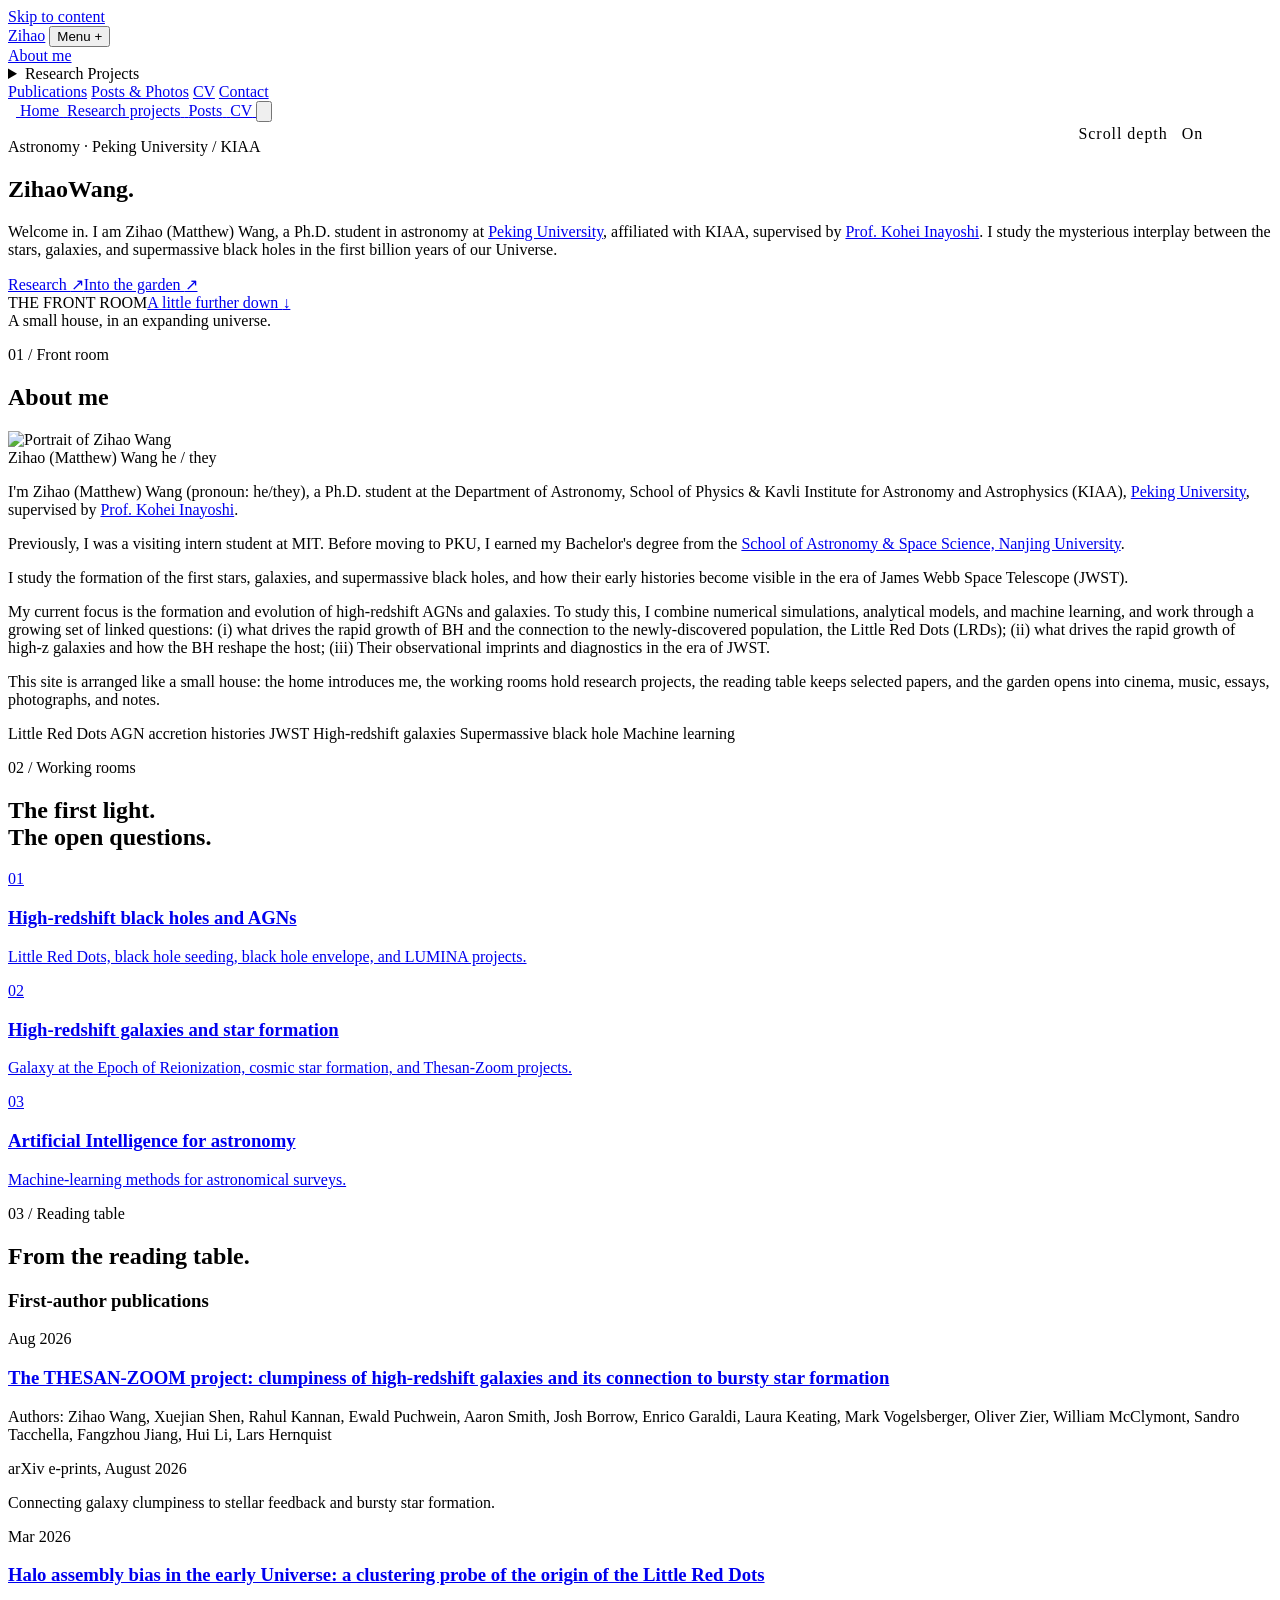
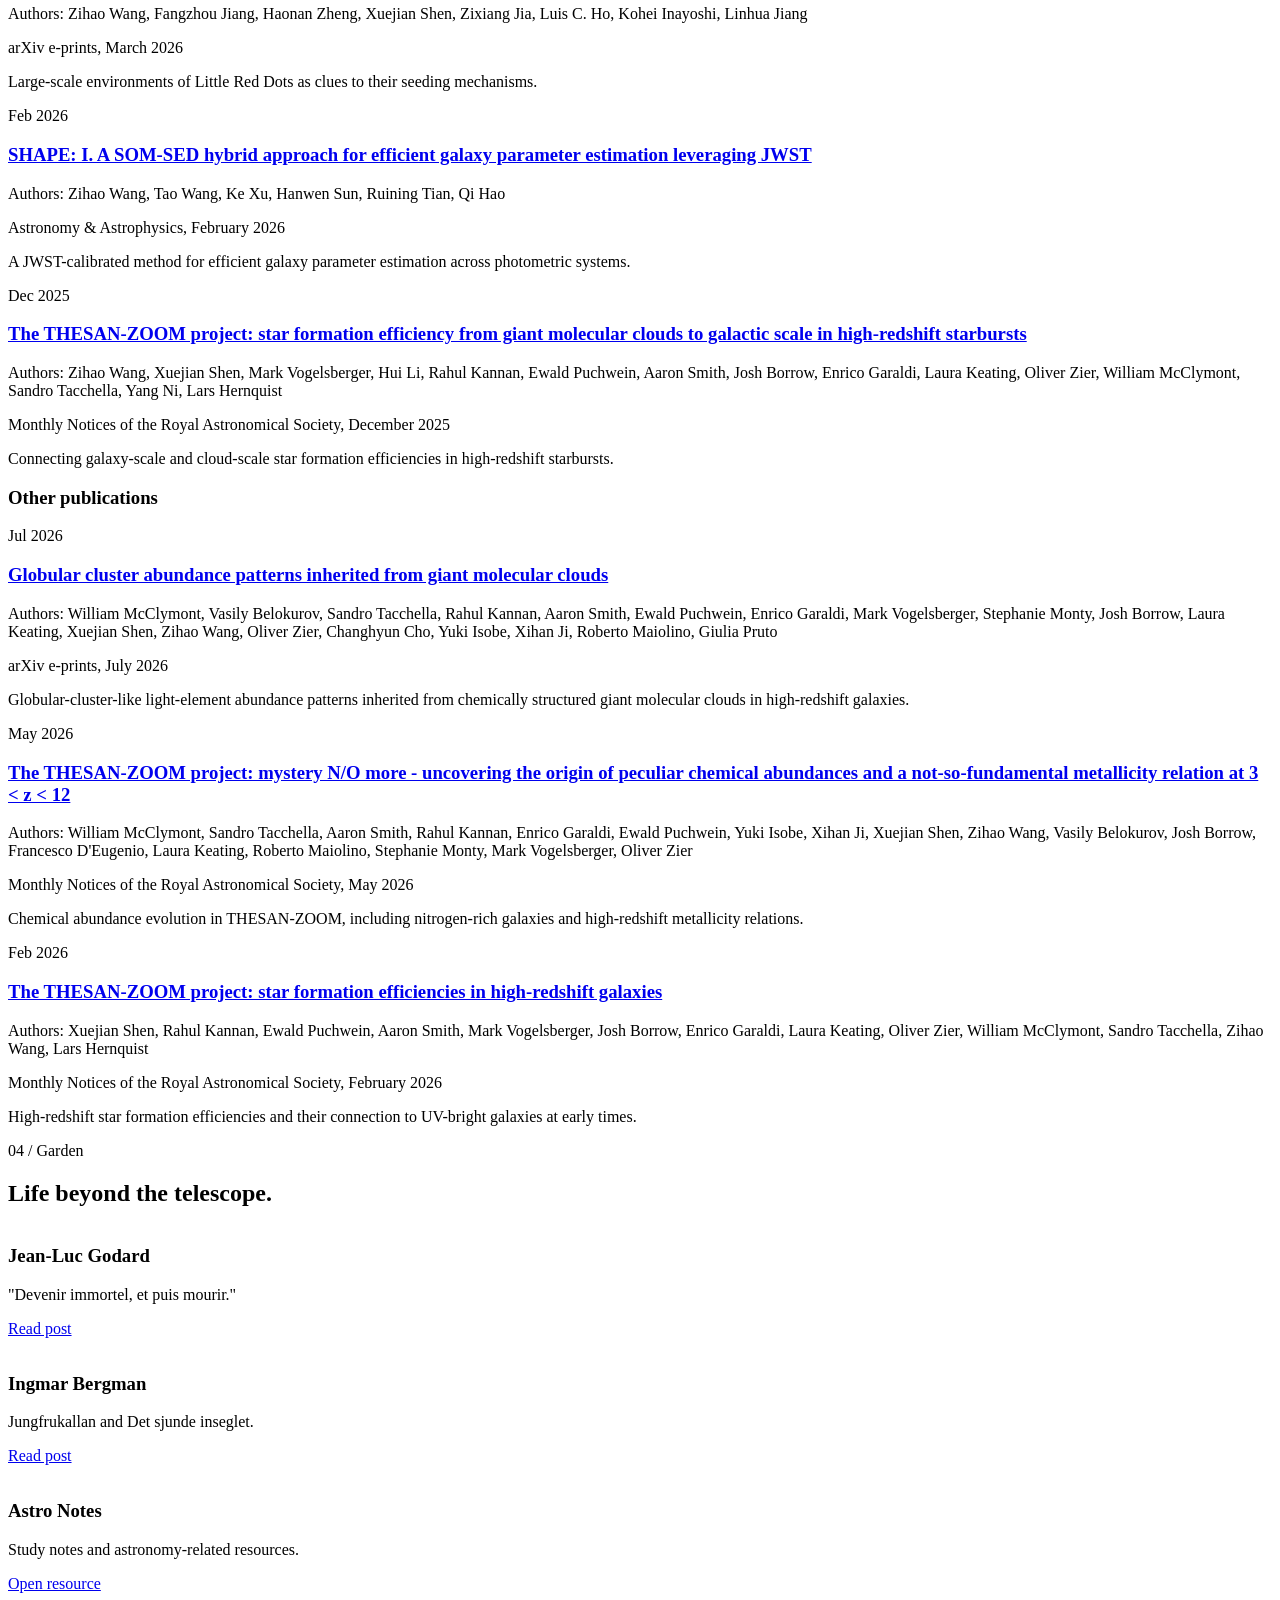
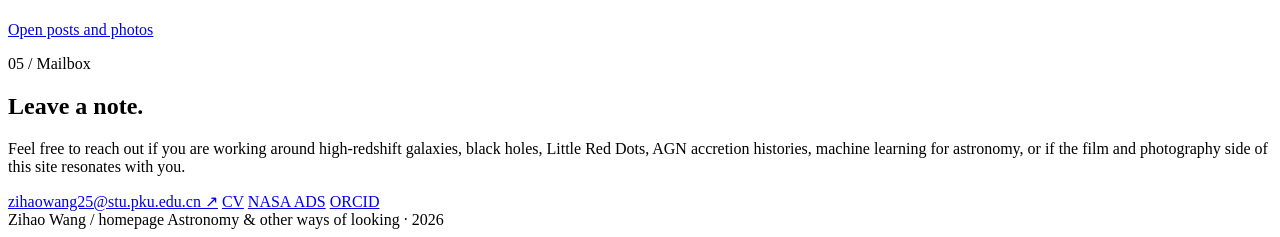
==== index.html @ 4a637bff "Add layered homepage scroll parallax with motion controls" ====
<!doctype html>
<html lang="en">
  <head>
    <meta charset="utf-8" />
    <meta name="viewport" content="width=device-width, initial-scale=1" />
    <title>Zihao Wang | Homepage</title>
    <meta
      name="description"
      content="Zihao Wang is a Ph.D. student in astronomy at Peking University / KIAA, working on high-redshift black holes, AGNs, Little Red Dots, galaxy formation, numerical simulations, and machine learning."
    />
    <meta name="robots" content="index, follow" />
    <link
      rel="canonical"
      href="https://zihaowang-kiaa.github.io/personal-homepage/"
    />
    <meta property="og:type" content="profile" />
    <meta property="og:title" content="Zihao Wang | Astronomy Ph.D. Student" />
    <meta
      property="og:description"
      content="Personal academic homepage of Zihao Wang: high-redshift black holes, AGNs, Little Red Dots, galaxy formation, publications, projects, posts, and CV."
    />
    <meta
      property="og:url"
      content="https://zihaowang-kiaa.github.io/personal-homepage/"
    />
    <meta
      property="og:image"
      content="https://zihaowang-kiaa.github.io/personal-homepage/assets/images/portrait/zihao-wang.png"
    />
    <meta name="twitter:card" content="summary_large_image" />
    <link rel="icon" href="data:," />
    <script type="application/ld+json">
      {
        "@context": "https://schema.org",
        "@type": "Person",
        "name": "Zihao Wang",
        "alternateName": ["Matthew Wang", "Z. Wang"],
        "url": "https://zihaowang-kiaa.github.io/personal-homepage/",
        "image": "https://zihaowang-kiaa.github.io/personal-homepage/assets/images/portrait/zihao-wang.png",
        "jobTitle": "Ph.D. student in astronomy",
        "affiliation": {
          "@type": "CollegeOrUniversity",
          "name": "Peking University"
        },
        "alumniOf": [
          {
            "@type": "CollegeOrUniversity",
            "name": "Nanjing University"
          },
          {
            "@type": "CollegeOrUniversity",
            "name": "Massachusetts Institute of Technology"
          }
        ],
        "knowsAbout": [
          "Astronomy",
          "High-redshift black holes",
          "Active galactic nuclei",
          "Little Red Dots",
          "Galaxy formation",
          "Numerical simulations",
          "Machine learning for astronomy"
        ],
        "email": "mailto:zihaowang25@stu.pku.edu.cn",
        "sameAs": [
          "https://orcid.org/0009-0007-4590-6550",
          "https://ui.adsabs.harvard.edu/public-libraries/KrWPK55_RIi-0et1K3-kDQ",
          "https://astro.pku.edu.cn/"
        ]
      }
    </script>
    <link rel="stylesheet" href="assets/css/site.css" />
    <link rel="stylesheet" href="assets/css/home.css?v=20260906-original-lines" />
    <link rel="stylesheet" href="assets/css/home-parallax.css?v=20260913" />
  </head>
  <body>
    <a class="skip-link" href="#about-me">Skip to content</a>

    <nav class="site-nav" aria-label="Primary navigation">
      <a class="mark" href="#top">Zihao</a>
      <button
        class="menu-toggle"
        type="button"
        aria-expanded="false"
        aria-controls="primary-links"
      >
        Menu <span aria-hidden="true">+</span>
      </button>
      <div class="nav-links" id="primary-links">
        <a href="#about-me">About me</a>
        <details class="nav-projects">
          <summary>Research Projects</summary>
          <div class="nav-project-options">
            <a href="pages/high-redshift-black-holes-agns.html">
              <small>01</small>
              High-redshift black holes and AGNs
            </a>
            <a href="pages/high-redshift-galaxies-star-formation.html">
              <small>02</small>
              High-redshift galaxies and star formation
            </a>
            <a href="pages/artificial-intelligence-astronomy.html">
              <small>03</small>
              Artificial Intelligence for astronomy
            </a>
          </div>
        </details>
        <a href="#publications">Publications</a>
        <a href="pages/posts.html">Posts &amp; Photos</a>
        <a href="docs/cv/Zihao_2026.pdf">CV</a>
        <a href="#contact">Contact</a>
      </div>
    </nav>

    <main id="top">
      <section
        class="hero"
        aria-labelledby="home-title"
        data-parallax-scene="hero"
      >
        <div
          class="home-stage"
          id="home-stage"
          aria-label="Interactive homepage stage"
        >
          <img
            class="stage-video parallax-layer"
            data-parallax-depth="0.24"
            data-parallax-limit="120"
            src="assets/images/collage/bgfirst.webp"
            alt=""
            aria-hidden="true"
            decoding="async"
            fetchpriority="high"
          />
          <img
            class="stage-ground parallax-layer"
            data-parallax-depth="-0.1"
            data-parallax-limit="64"
            src="assets/images/collage/wide.webp"
            alt=""
            aria-hidden="true"
          />
          <a
            class="stage-prop house parallax-layer"
            data-parallax-depth="-0.045"
            data-parallax-limit="32"
            href="#about-me"
            data-x="28%"
            data-y="70%"
            data-alt-src="assets/images/collage/judge-house-after.webp"
            data-drop-label="Home opened"
            data-room-note="Home: introduction, portrait, and the first few coordinates."
            aria-label="Open home"
          >
            <img
              src="assets/images/collage/judge-house.webp"
              alt=""
              draggable="false"
            />
            <span class="stage-label">Home</span>
          </a>
          <a
            class="stage-prop door parallax-layer"
            data-parallax-depth="0.075"
            data-parallax-limit="48"
            href="#projects"
            data-x="54%"
            data-y="24%"
            data-alt-src="assets/images/collage/door-open.webp"
            data-drop-label="Working rooms open"
            data-room-note="Working rooms: research projects on high-redshift black holes, AGNs, galaxies, and simulations."
            aria-label="Open research projects"
          >
            <img
              src="assets/images/collage/door-close.webp"
              alt=""
              draggable="false"
            />
            <span class="stage-label">Research projects</span>
          </a>
          <a
            class="stage-prop ruin parallax-layer"
            data-parallax-depth="-0.075"
            data-parallax-limit="48"
            href="pages/posts.html"
            data-x="78%"
            data-y="68%"
            data-alt-src="assets/images/collage/judge-ruin-after.webp"
            data-drop-label="Garden awake"
            data-room-note="Garden: cinema fragments, music notes, essays, photographs, and side collections."
            aria-label="Open posts page"
          >
            <img
              src="assets/images/collage/ruin.webp"
              alt=""
              draggable="false"
            />
            <span class="stage-label">Posts</span>
          </a>
          <a
            class="stage-prop cv parallax-layer"
            data-parallax-depth="0.12"
            data-parallax-limit="64"
            href="docs/cv/Zihao_2026.pdf"
            data-x="70%"
            data-y="28%"
            data-alt-src="assets/images/collage/bauhaus3.webp"
            data-drop-label="CV selected"
            data-room-note="CV: a compact route to education, publications, talks, and experience."
            aria-label="Open CV"
          >
            <img
              src="assets/images/collage/bauhaus2.webp"
              alt=""
              draggable="false"
            />
            <span class="stage-label">CV</span>
          </a>
          <button
            class="stage-dragger"
            type="button"
            aria-label="Explore the working rooms; or drag this figure to a room"
          >
            <img
              src="assets/images/collage/talkwoman-drag.webp"
              alt=""
              draggable="false"
            />
          </button>
        </div>

        <div class="hero-inner">
          <div class="hero-copy">
            <p class="eyebrow">
              <span class="signal-dot" aria-hidden="true"></span> Astronomy ·
              Peking University / KIAA
            </p>
            <h1 id="home-title" aria-label="Zihao Wang">
              Zihao<span
                >Wang<span class="name-period" aria-hidden="true">.</span></span
              >
            </h1>
            <p class="lead">
              Welcome in. I am Zihao (Matthew) Wang, a Ph.D. student in
              astronomy at
              <a
                href="https://astro.pku.edu.cn/"
                target="_blank"
                rel="noopener noreferrer"
                >Peking University</a
              >, affiliated with KIAA, supervised by
              <a
                href="https://inayoshi0328.wixsite.com/kohei-inayoshi"
                target="_blank"
                rel="noopener noreferrer"
                >Prof. Kohei Inayoshi</a
              >. I study the mysterious interplay between the stars, galaxies,
              and supermassive black holes in the first billion years of our
              Universe.
            </p>
            <div class="hero-actions">
              <a class="text-link" href="#projects"
                >Research <span aria-hidden="true">↗</span></a
              ><a class="quiet-link" href="pages/posts.html"
                >Into the garden <span aria-hidden="true">↗</span></a
              >
            </div>
          </div>
        </div>
        <button
          class="parallax-control"
          type="button"
          aria-label="Scroll parallax"
          aria-pressed="true"
          hidden
        >
          Scroll depth <span data-parallax-state>On</span>
        </button>
        <div class="hero-bottom">
          <span>THE FRONT ROOM</span
          ><a href="#about-me"
            >A little further down <span aria-hidden="true">↓</span></a
          >
        </div>

        <div class="stage-status" aria-live="polite" aria-atomic="true">
          <span id="stage-drag-status"
            >A small house, in an expanding universe.</span
          >
        </div>
      </section>

      <section id="about-me" aria-labelledby="about-me-title">
        <div class="section-inner">
          <div class="section-head">
            <p class="section-kicker">01 / Front room</p>
            <h2 class="section-title" id="about-me-title">About me</h2>
          </div>

          <div class="bio-grid">
            <div class="portrait-stack">
              <img
                src="assets/images/portrait/zihao-wang.png"
                alt="Portrait of Zihao Wang"
                loading="lazy"
                decoding="async"
              />
              <div class="portrait-caption">
                Zihao (Matthew) Wang <span>he / they</span>
              </div>
            </div>
            <div class="bio-copy">
              <p>
                I'm Zihao (Matthew) Wang (pronoun: he/they), a Ph.D. student at
                the Department of Astronomy, School of Physics & Kavli Institute
                for Astronomy and Astrophysics (KIAA),
                <a
                  href="https://astro.pku.edu.cn/"
                  target="_blank"
                  rel="noopener noreferrer"
                  >Peking University</a
                >, supervised by
                <a
                  href="https://inayoshi0328.wixsite.com/kohei-inayoshi"
                  target="_blank"
                  rel="noopener noreferrer"
                  >Prof. Kohei Inayoshi</a
                >.
              </p>
              <p>
                Previously, I was a visiting intern student at MIT. Before
                moving to PKU, I earned my Bachelor's degree from the
                <a
                  href="https://astronomy.nju.edu.cn/EN/index.html"
                  target="_blank"
                  rel="noopener noreferrer"
                  >School of Astronomy &amp; Space Science, Nanjing
                  University</a
                >.
              </p>
              <p class="about-lede">
                I study the formation of the first stars, galaxies, and
                supermassive black holes, and how their early histories become
                visible in the era of James Webb Space Telescope (JWST).
              </p>
              <p>
                My current focus is the formation and evolution of high-redshift
                AGNs and galaxies. To study this, I combine numerical
                simulations, analytical models, and machine learning, and work
                through a growing set of linked questions: (i) what drives the
                rapid growth of BH and the connection to the newly-discovered
                population, the Little Red Dots (LRDs); (ii) what drives the
                rapid growth of high-z galaxies and how the BH reshape the host;
                (iii) Their observational imprints and diagnostics in the era of
                JWST.
              </p>
              <p>
                This site is arranged like a small house: the home introduces
                me, the working rooms hold research projects, the reading table
                keeps selected papers, and the garden opens into cinema, music,
                essays, photographs, and notes.
              </p>
              <div class="note-strip" aria-label="Research keywords">
                <span>Little Red Dots</span>
                <span>AGN accretion histories</span>
                <span>JWST</span>
                <span>High-redshift galaxies</span>
                <span>Supermassive black hole</span>
                <span>Machine learning</span>
              </div>
            </div>
          </div>
        </div>
      </section>

      <section id="projects" aria-labelledby="projects-title">
        <div class="section-inner">
          <div class="section-head">
            <p class="section-kicker">02 / Working rooms</p>
            <h2 class="section-title" id="projects-title">
              The first light.<br />The open questions.
            </h2>
          </div>

          <div class="research-grid">
            <a
              class="tile project-card"
              href="pages/high-redshift-black-holes-agns.html"
              aria-label="Open project: High-redshift black holes and AGNs"
            >
              <div
                class="tile-visual"
                aria-hidden="true"
                data-parallax-scene="image"
                data-parallax-depth="0.10"
                data-parallax-limit="28"
              ></div>
              <div class="tile-body">
                <div class="index">01</div>
                <h3>High-redshift black holes and AGNs</h3>
                <p>
                  Little Red Dots, black hole seeding, black hole envelope, and
                  LUMINA projects.
                </p>
              </div>
            </a>
            <a
              class="tile project-card"
              href="pages/high-redshift-galaxies-star-formation.html"
              aria-label="Open project: High-redshift galaxies and star formation"
            >
              <div
                class="tile-visual"
                aria-hidden="true"
                data-parallax-scene="image"
                data-parallax-depth="0.14"
                data-parallax-limit="28"
              ></div>
              <div class="tile-body">
                <div class="index">02</div>
                <h3>High-redshift galaxies and star formation</h3>
                <p>
                  Galaxy at the Epoch of Reionization, cosmic star formation,
                  and Thesan-Zoom projects.
                </p>
              </div>
            </a>
            <a
              class="tile project-card"
              href="pages/artificial-intelligence-astronomy.html"
              aria-label="Open project: Artificial Intelligence for astronomy"
            >
              <div
                class="tile-visual"
                aria-hidden="true"
                data-parallax-scene="image"
                data-parallax-depth="0.08"
                data-parallax-limit="28"
              ></div>
              <div class="tile-body">
                <div class="index">03</div>
                <h3>Artificial Intelligence for astronomy</h3>
                <p>Machine-learning methods for astronomical surveys.</p>
              </div>
            </a>
          </div>
        </div>
      </section>

      <section id="publications" aria-labelledby="publications-title">
        <div class="section-inner">
          <div class="section-head">
            <p class="section-kicker">03 / Reading table</p>
            <h2 class="section-title" id="publications-title">
              From the reading table.
            </h2>
          </div>

          <div class="pub-group">
            <h3 class="pub-group-title">First-author publications</h3>
            <div class="pub-list">
              <article class="publication">
                <time datetime="2026-08">Aug 2026</time>
                <div>
                  <h3>
                    <a
                      href="https://arxiv.org/abs/2608.19308"
                      target="_blank"
                      rel="noopener noreferrer"
                      >The THESAN-ZOOM project: clumpiness of high-redshift
                      galaxies and its connection to bursty star formation</a
                    >
                  </h3>
                  <p class="authors">
                    Authors: <span class="me">Zihao Wang</span>, Xuejian Shen,
                    Rahul Kannan, Ewald Puchwein, Aaron Smith, Josh Borrow,
                    Enrico Garaldi, Laura Keating, Mark Vogelsberger, Oliver
                    Zier, William McClymont, Sandro Tacchella, Fangzhou Jiang,
                    Hui Li, Lars Hernquist
                  </p>
                  <p class="venue">arXiv e-prints, August 2026</p>
                  <p>
                    Connecting galaxy clumpiness to stellar feedback and bursty
                    star formation.
                  </p>
                </div>
              </article>
              <article class="publication">
                <time datetime="2026-03">Mar 2026</time>
                <div>
                  <h3>
                    <a
                      href="https://ui.adsabs.harvard.edu/#abs/2026arXiv260315736W/abstract"
                      target="_blank"
                      rel="noopener noreferrer"
                      >Halo assembly bias in the early Universe: a clustering
                      probe of the origin of the Little Red Dots</a
                    >
                  </h3>
                  <p class="authors">
                    Authors: <span class="me">Zihao Wang</span>, Fangzhou Jiang,
                    Haonan Zheng, Xuejian Shen, Zixiang Jia, Luis C. Ho, Kohei
                    Inayoshi, Linhua Jiang
                  </p>
                  <p class="venue">arXiv e-prints, March 2026</p>
                  <p>
                    Large-scale environments of Little Red Dots as clues to
                    their seeding mechanisms.
                  </p>
                </div>
              </article>
              <article class="publication">
                <time datetime="2026-02">Feb 2026</time>
                <div>
                  <h3>
                    <a
                      href="https://ui.adsabs.harvard.edu/abs/2026A%26A...706A.277W/abstract"
                      target="_blank"
                      rel="noopener noreferrer"
                      >SHAPE: I. A SOM-SED hybrid approach for efficient galaxy
                      parameter estimation leveraging JWST</a
                    >
                  </h3>
                  <p class="authors">
                    Authors: <span class="me">Zihao Wang</span>, Tao Wang, Ke
                    Xu, Hanwen Sun, Ruining Tian, Qi Hao
                  </p>
                  <p class="venue">
                    Astronomy &amp; Astrophysics, February 2026
                  </p>
                  <p>
                    A JWST-calibrated method for efficient galaxy parameter
                    estimation across photometric systems.
                  </p>
                </div>
              </article>
              <article class="publication">
                <time datetime="2025-12">Dec 2025</time>
                <div>
                  <h3>
                    <a
                      href="https://ui.adsabs.harvard.edu/abs/2025MNRAS.544.2675W/abstract"
                      target="_blank"
                      rel="noopener noreferrer"
                      >The THESAN-ZOOM project: star formation efficiency from
                      giant molecular clouds to galactic scale in high-redshift
                      starbursts</a
                    >
                  </h3>
                  <p class="authors">
                    Authors: <span class="me">Zihao Wang</span>, Xuejian Shen,
                    Mark Vogelsberger, Hui Li, Rahul Kannan, Ewald Puchwein,
                    Aaron Smith, Josh Borrow, Enrico Garaldi, Laura Keating,
                    Oliver Zier, William McClymont, Sandro Tacchella, Yang Ni,
                    Lars Hernquist
                  </p>
                  <p class="venue">
                    Monthly Notices of the Royal Astronomical Society, December
                    2025
                  </p>
                  <p>
                    Connecting galaxy-scale and cloud-scale star formation
                    efficiencies in high-redshift starbursts.
                  </p>
                </div>
              </article>
            </div>
          </div>

          <div class="pub-group">
            <h3 class="pub-group-title">Other publications</h3>
            <div class="pub-list">
              <article class="publication">
                <time datetime="2026-07">Jul 2026</time>
                <div>
                  <h3>
                    <a
                      href="https://arxiv.org/abs/2607.05509"
                      target="_blank"
                      rel="noopener noreferrer"
                      >Globular cluster abundance patterns inherited from giant
                      molecular clouds</a
                    >
                  </h3>
                  <p class="authors">
                    Authors: William McClymont, Vasily Belokurov, Sandro
                    Tacchella, Rahul Kannan, Aaron Smith, Ewald Puchwein, Enrico
                    Garaldi, Mark Vogelsberger, Stephanie Monty, Josh Borrow,
                    Laura Keating, Xuejian Shen,
                    <span class="me">Zihao Wang</span>, Oliver Zier, Changhyun
                    Cho, Yuki Isobe, Xihan Ji, Roberto Maiolino, Giulia Pruto
                  </p>
                  <p class="venue">arXiv e-prints, July 2026</p>
                  <p>
                    Globular-cluster-like light-element abundance patterns
                    inherited from chemically structured giant molecular clouds
                    in high-redshift galaxies.
                  </p>
                </div>
              </article>
              <article class="publication">
                <time datetime="2026-05">May 2026</time>
                <div>
                  <h3>
                    <a
                      href="https://ui.adsabs.harvard.edu/abs/2026MNRAS.548ag016M/abstract"
                      target="_blank"
                      rel="noopener noreferrer"
                      >The THESAN-ZOOM project: mystery N/O more - uncovering
                      the origin of peculiar chemical abundances and a
                      not-so-fundamental metallicity relation at 3 &lt; z &lt;
                      12</a
                    >
                  </h3>
                  <p class="authors">
                    Authors: William McClymont, Sandro Tacchella, Aaron Smith,
                    Rahul Kannan, Enrico Garaldi, Ewald Puchwein, Yuki Isobe,
                    Xihan Ji, Xuejian Shen, <span class="me">Zihao Wang</span>,
                    Vasily Belokurov, Josh Borrow, Francesco D'Eugenio, Laura
                    Keating, Roberto Maiolino, Stephanie Monty, Mark
                    Vogelsberger, Oliver Zier
                  </p>
                  <p class="venue">
                    Monthly Notices of the Royal Astronomical Society, May 2026
                  </p>
                  <p>
                    Chemical abundance evolution in THESAN-ZOOM, including
                    nitrogen-rich galaxies and high-redshift metallicity
                    relations.
                  </p>
                </div>
              </article>
              <article class="publication">
                <time datetime="2026-02">Feb 2026</time>
                <div>
                  <h3>
                    <a
                      href="https://ui.adsabs.harvard.edu/abs/2026MNRAS.545f2119S/abstract"
                      target="_blank"
                      rel="noopener noreferrer"
                      >The THESAN-ZOOM project: star formation efficiencies in
                      high-redshift galaxies</a
                    >
                  </h3>
                  <p class="authors">
                    Authors: Xuejian Shen, Rahul Kannan, Ewald Puchwein, Aaron
                    Smith, Mark Vogelsberger, Josh Borrow, Enrico Garaldi, Laura
                    Keating, Oliver Zier, William McClymont, Sandro Tacchella,
                    <span class="me">Zihao Wang</span>, Lars Hernquist
                  </p>
                  <p class="venue">
                    Monthly Notices of the Royal Astronomical Society, February
                    2026
                  </p>
                  <p>
                    High-redshift star formation efficiencies and their
                    connection to UV-bright galaxies at early times.
                  </p>
                </div>
              </article>
            </div>
          </div>
        </div>
      </section>

      <section id="posts" aria-labelledby="posts-title">
        <div class="section-inner">
          <div class="section-head">
            <p class="section-kicker">04 / Garden</p>
            <h2 class="section-title" id="posts-title">
              Life beyond the telescope.
            </h2>
          </div>

          <div class="posts-grid">
            <article class="post-item has-cover">
              <div
                class="post-cover"
                data-parallax-scene="image"
                data-parallax-depth="0.09"
                data-parallax-limit="28"
                style="
                  background-image: url(&quot;assets/images/journal/godard.webp&quot;);
                "
                aria-hidden="true"
              ></div>
              <div class="post-body">
                <h3>Jean-Luc Godard</h3>
                <p>"Devenir immortel, et puis mourir."</p>
                <p>
                  <a
                    href="https://mp.weixin.qq.com/s/I6Xo-brK2xpNoHSF5OMtHA"
                    target="_blank"
                    rel="noopener noreferrer"
                    >Read post</a
                  >
                </p>
              </div>
            </article>
            <article class="post-item has-cover">
              <div
                class="post-cover"
                data-parallax-scene="image"
                data-parallax-depth="0.13"
                data-parallax-limit="28"
                style="
                  background-image: url(&quot;assets/images/journal/bergman-reviews.webp&quot;);
                "
                aria-hidden="true"
              ></div>
              <div class="post-body">
                <h3>Ingmar Bergman</h3>
                <p>Jungfrukallan and Det sjunde inseglet.</p>
                <p>
                  <a
                    href="https://mp.weixin.qq.com/s/m4QbQFYOqTBRORcvA1hBSA"
                    target="_blank"
                    rel="noopener noreferrer"
                    >Read post</a
                  >
                </p>
              </div>
            </article>
            <article class="post-item has-cover">
              <div
                class="post-cover"
                data-parallax-scene="image"
                data-parallax-depth="0.10"
                data-parallax-limit="28"
                style="
                  background-image: url(&quot;assets/images/journal/button.webp&quot;);
                "
                aria-hidden="true"
              ></div>
              <div class="post-body">
                <h3>Astro Notes</h3>
                <p>Study notes and astronomy-related resources.</p>
                <p>
                  <a
                    href="https://box.nju.edu.cn/d/1e6a63c9716c4daaa7a5/"
                    target="_blank"
                    rel="noopener noreferrer"
                    >Open resource</a
                  >
                </p>
              </div>
            </article>
          </div>
          <p style="margin: 28px 0 0">
            <a class="text-link" href="pages/posts.html"
              >Open posts and photos</a
            >
          </p>
        </div>
      </section>

      <section id="contact" aria-labelledby="contact-title">
        <div class="section-inner">
          <div class="section-head">
            <p class="section-kicker">05 / Mailbox</p>
            <h2 class="section-title" id="contact-title">Leave a note.</h2>
          </div>

          <div class="contact-band">
            <p>
              Feel free to reach out if you are working around high-redshift
              galaxies, black holes, Little Red Dots, AGN accretion histories,
              machine learning for astronomy, or if the film and photography
              side of this site resonates with you.
            </p>
            <div class="contact-links">
              <a class="text-link" href="mailto:zihaowang25@stu.pku.edu.cn"
                >zihaowang25@stu.pku.edu.cn ↗</a
              >
              <a class="text-link" href="docs/cv/Zihao_2026.pdf">CV</a>
              <a
                class="text-link"
                href="https://ui.adsabs.harvard.edu/public-libraries/KrWPK55_RIi-0et1K3-kDQ"
                target="_blank"
                rel="noopener noreferrer"
                >NASA ADS</a
              >
              <a
                class="text-link"
                href="https://orcid.org/0009-0007-4590-6550"
                target="_blank"
                rel="noopener noreferrer"
                >ORCID</a
              >
            </div>
          </div>
        </div>
      </section>
    </main>

    <footer>
      <div class="footer-inner">
        <span>Zihao Wang / homepage</span>
        <span
          >Astronomy &amp; other ways of looking ·
          <span id="year">2026</span></span
        >
      </div>
    </footer>

    <script src="assets/js/site.js" defer></script>
    <script src="assets/js/home.js" defer></script>
    <script src="assets/js/home-parallax.js?v=20260913" defer></script>
    <script type="text/javascript" id="c_n_script" src="assets/js/background-lines.js?v=original" color="255,255,255" opacity="0.18" count="120" zindex="-1"></script>
  </body>
</html>
---- assets/css/home-parallax.css ----
/* Scroll depth only: keep the site's palette and original artwork filters. */
.parallax-control {
  position: absolute;
  top: 112px;
  right: 6vw;
  z-index: 7;
  display: inline-flex;
  align-items: center;
  gap: 14px;
  padding: 10px 0;
  min-height: 44px;
  color: var(--muted);
  background: transparent;
  border: 0;
  border-bottom: 1px solid var(--line);
  font: 10px/1.5 var(--mono);
  letter-spacing: 0.06em;
  cursor: pointer;
}
.parallax-control[hidden] {
  display: none;
}
.parallax-control span {
  color: var(--cyan);
}
.parallax-control:hover {
  color: var(--ink);
}

@media (min-width: 761px) and (prefers-reduced-motion: no-preference) {
  /* Individual translate preserves the door/CV rotations and image hover transforms.
     The stage container and draggable figure never receive a transform. */
  .parallax-ready .parallax-layer {
    translate: 0 var(--parallax-y, 0px);
  }
  .parallax-ready [data-parallax-active] .parallax-layer {
    will-change: translate;
  }
  .parallax-ready .stage-video {
    top: -128px;
    height: calc(100% + 256px);
    pointer-events: none;
  }

  /* Move the image inside its stationary frame, never its text or link hitbox.
     32px overscan covers the capped 28px travel at either edge. */
  .parallax-ready [data-parallax-scene="image"] {
    position: relative;
    overflow: hidden;
    background-size: 0 0;
    background-repeat: no-repeat;
  }
  .parallax-ready [data-parallax-scene="image"]::before {
    content: "";
    position: absolute;
    inset: -32px 0;
    background-image: inherit;
    background-size: cover;
    background-position: center;
    background-repeat: no-repeat;
    translate: 0 var(--parallax-y, 0px);
    pointer-events: none;
  }
  .parallax-ready [data-parallax-scene="image"][data-parallax-active]::before {
    will-change: translate;
  }
}

@media (max-width: 760px), (prefers-reduced-motion: reduce), print {
  .parallax-control {
    display: none;
  }
}
@media print {
  .parallax-ready .parallax-layer {
    translate: none;
  }
  .parallax-ready .stage-video {
    top: 0;
    height: 100%;
  }
  .parallax-ready [data-parallax-scene="image"] {
    background-size: cover;
  }
  .parallax-ready [data-parallax-scene="image"]::before {
    display: none;
  }
}
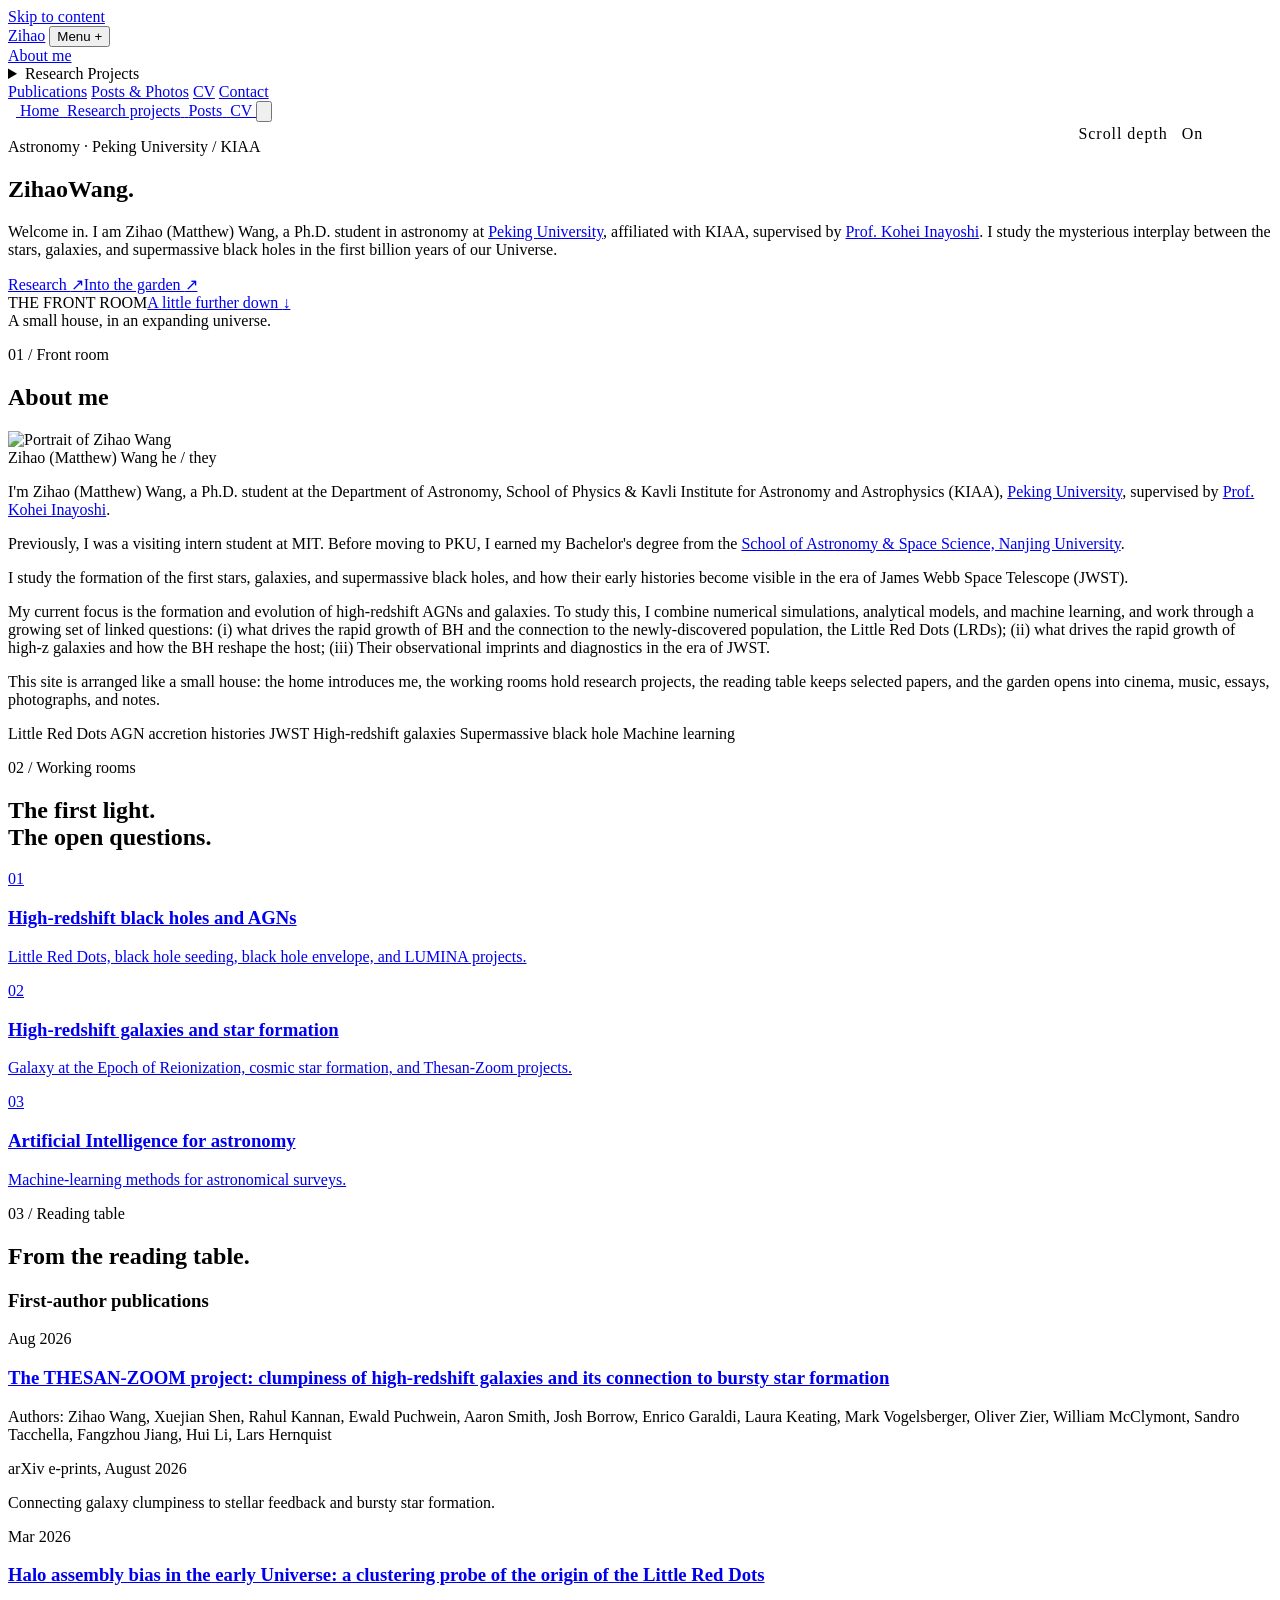
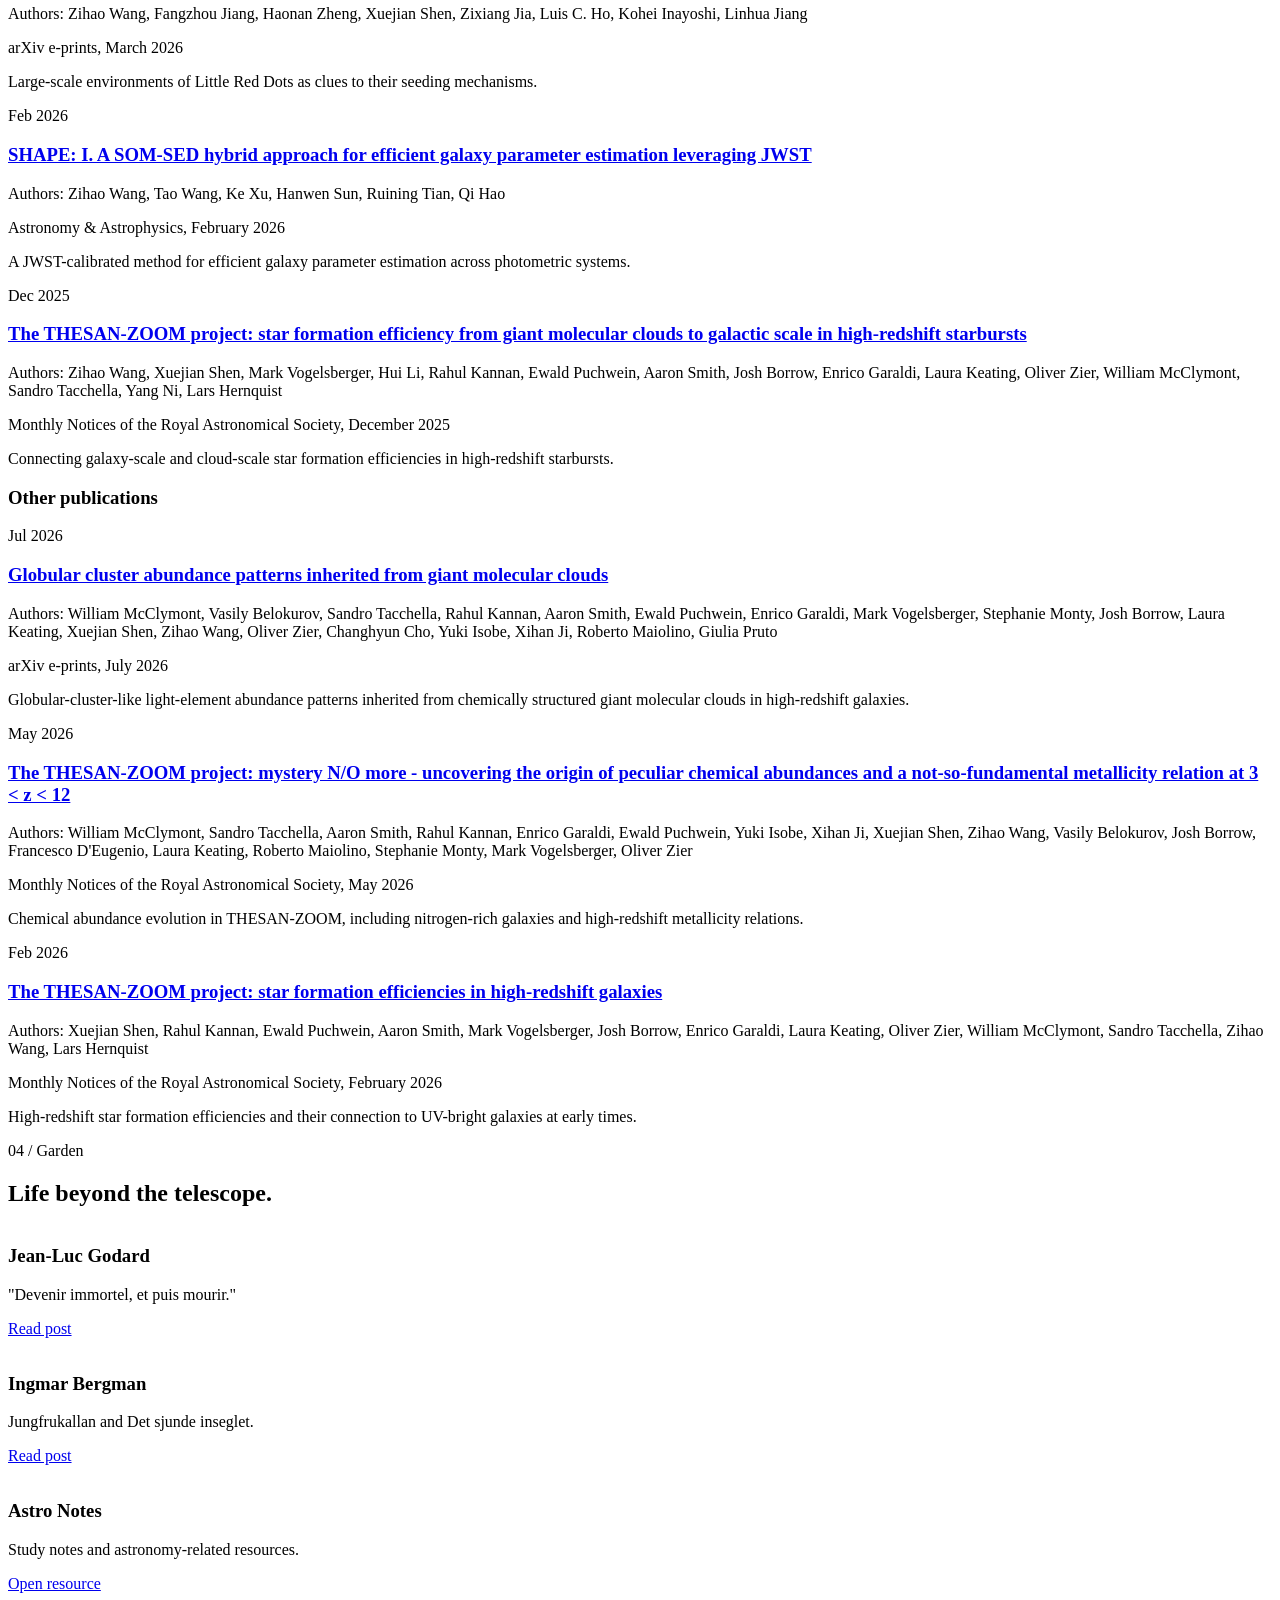
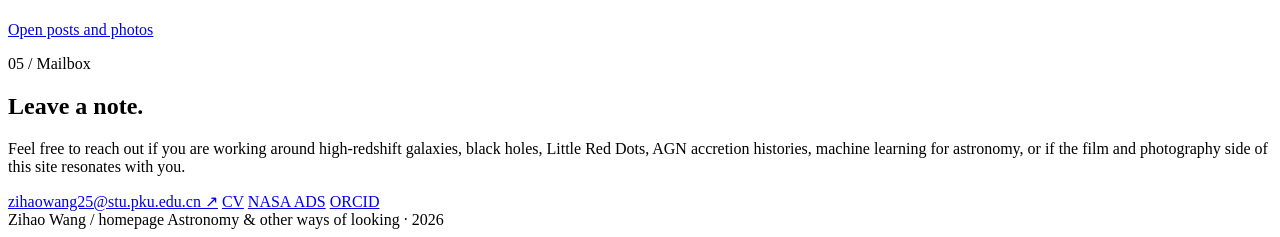
==== commit 3e88df26: "Keep pronouns in portrait caption and add homepage QR code" ====
--- a/index.html
+++ b/index.html
@@ -312,7 +312,7 @@
             </div>
             <div class="bio-copy">
               <p>
-                I'm Zihao (Matthew) Wang (pronoun: he/they), a Ph.D. student at
+                I'm Zihao (Matthew) Wang, a Ph.D. student at
                 the Department of Astronomy, School of Physics & Kavli Institute
                 for Astronomy and Astrophysics (KIAA),
                 <a
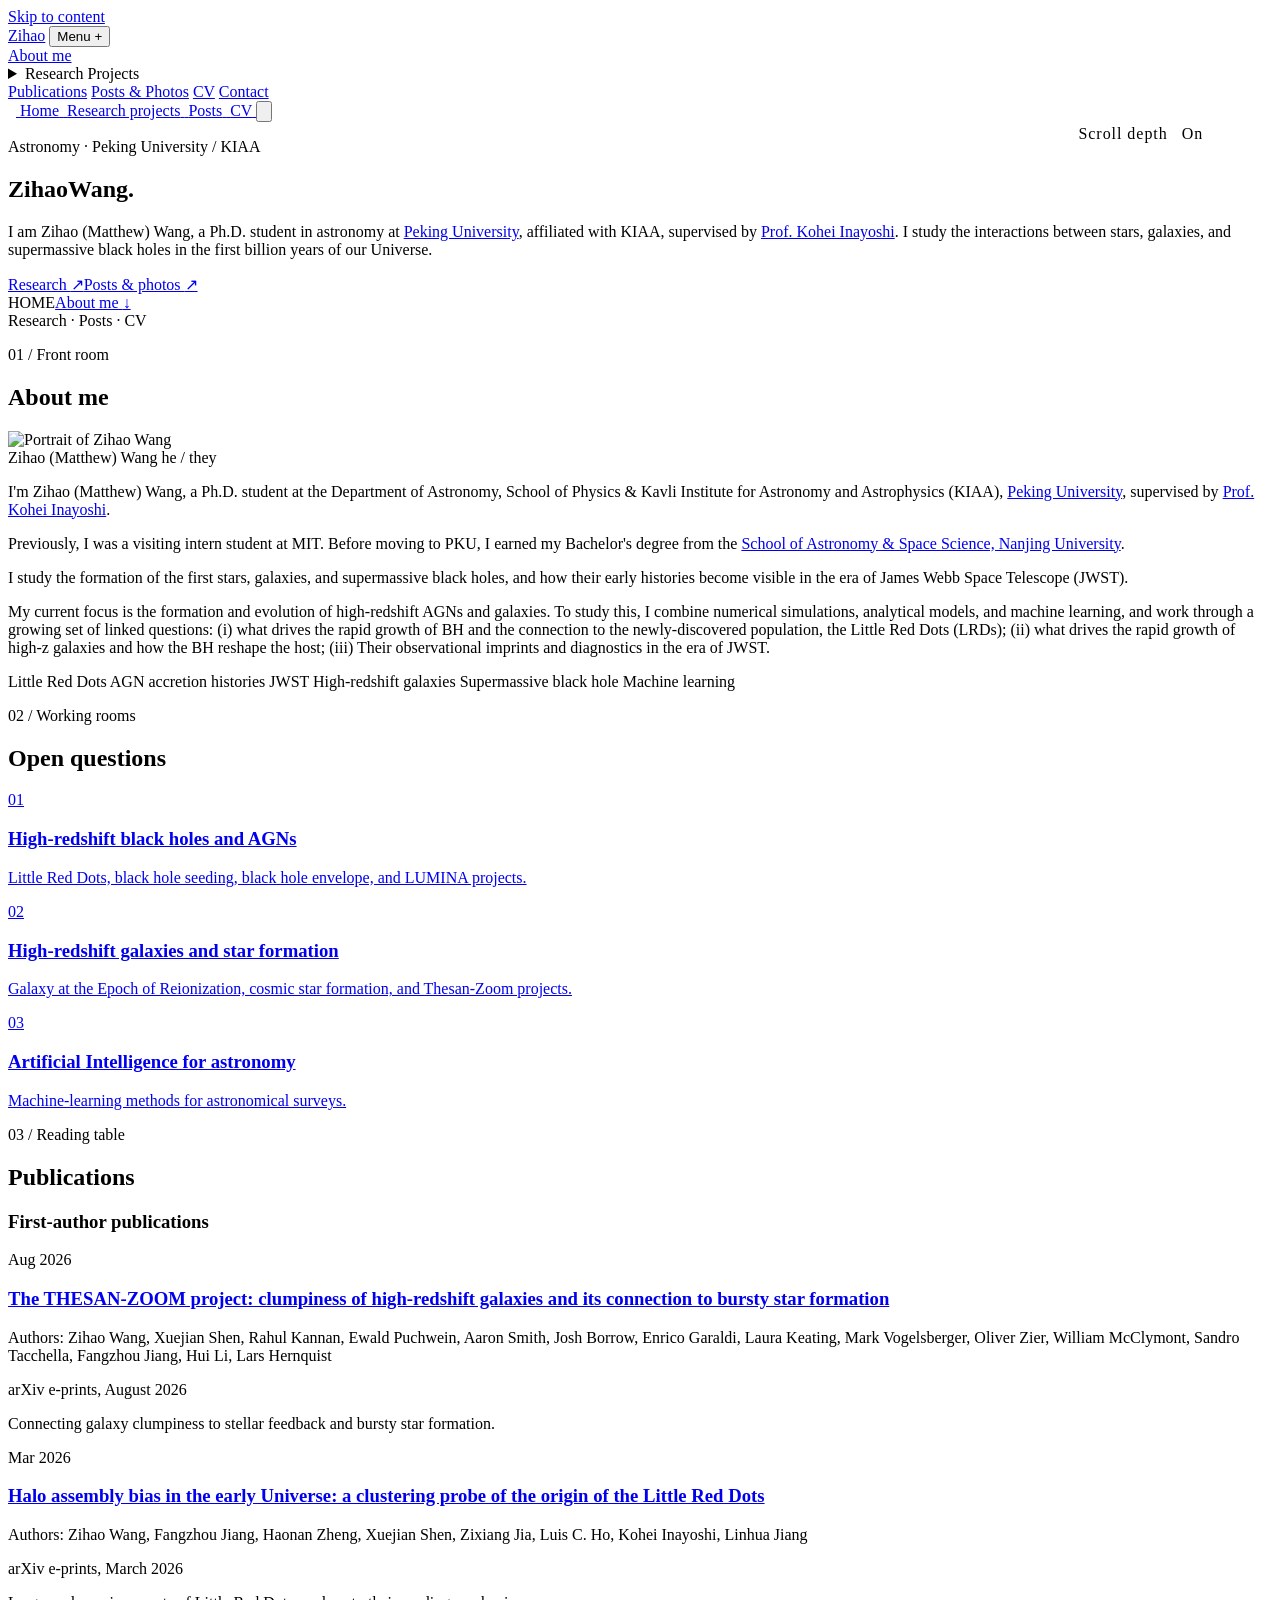
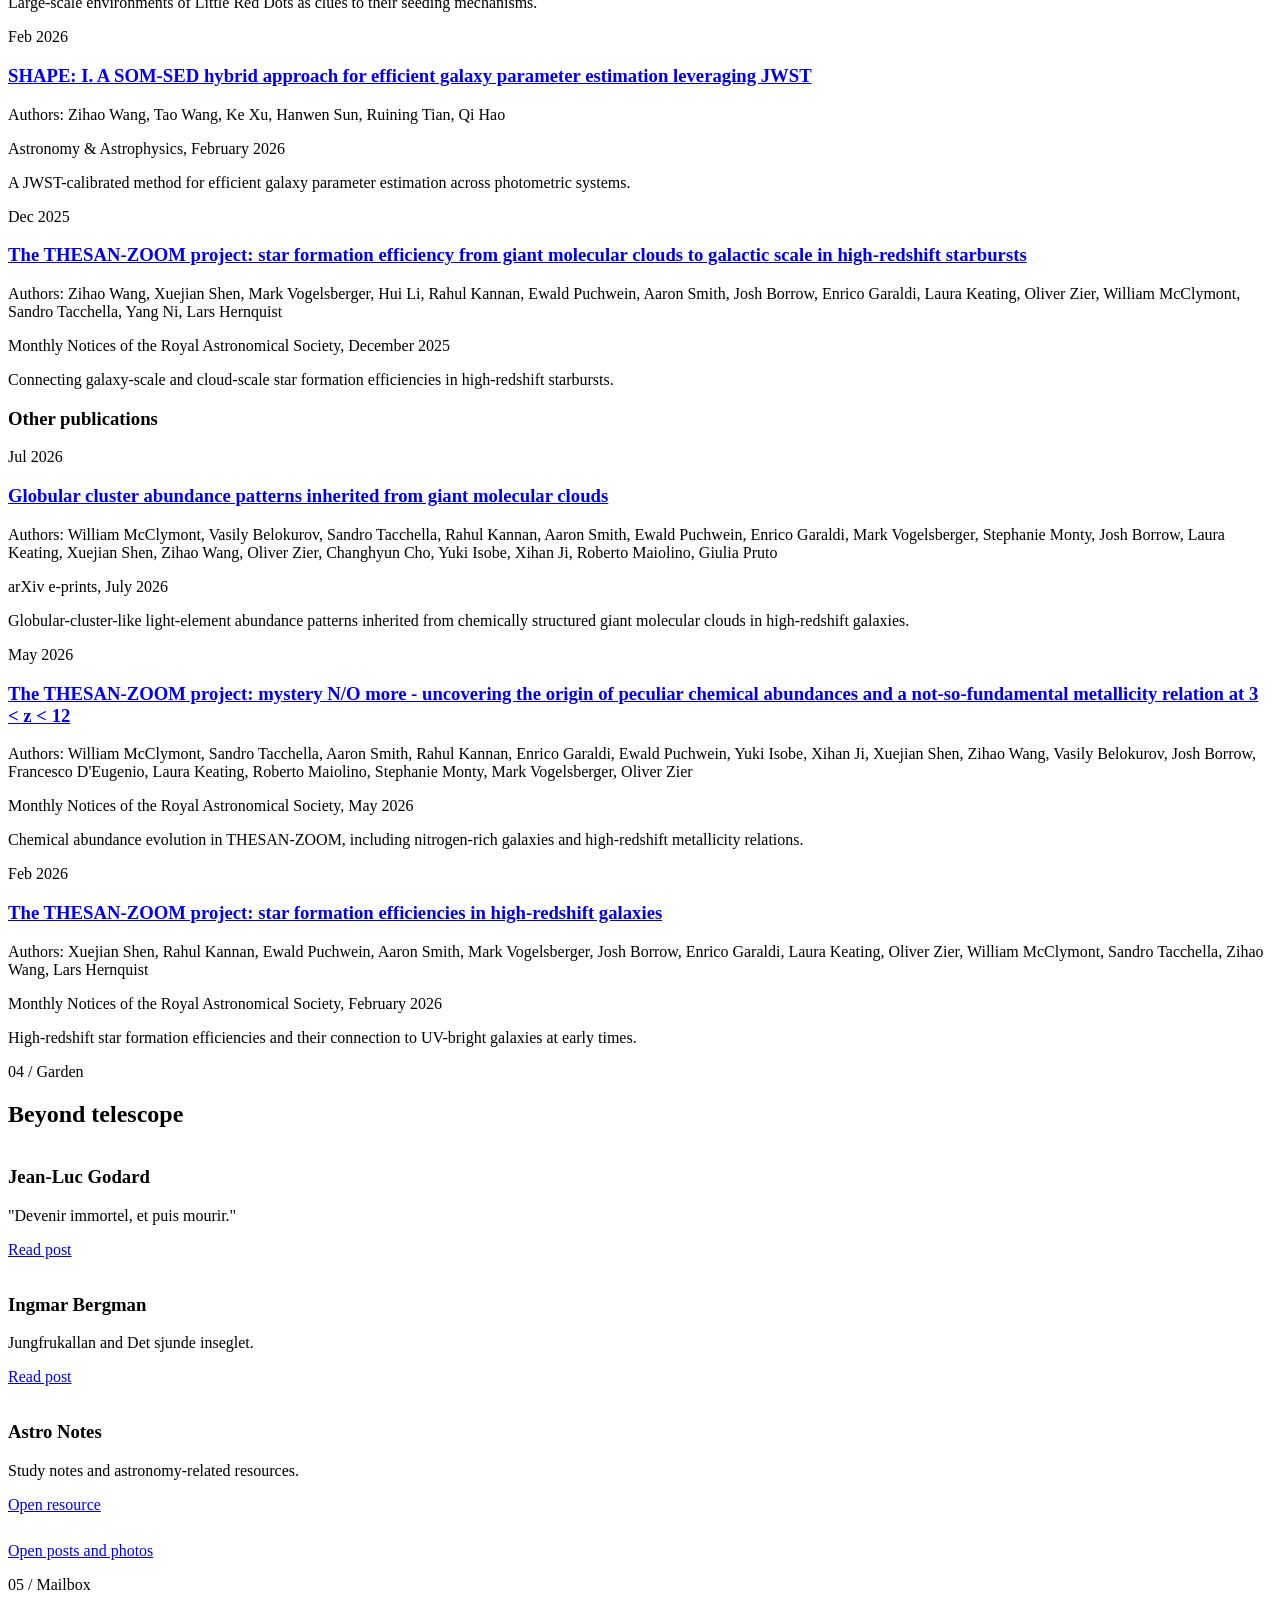
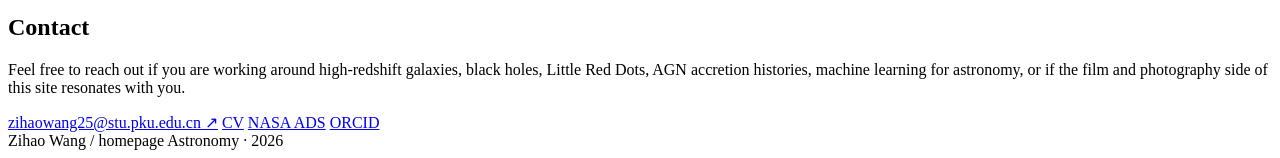
==== commit 37178685: "Simplify website copy and remove album filler" ====
--- a/index.html
+++ b/index.html
@@ -150,7 +150,7 @@
             data-y="70%"
             data-alt-src="assets/images/collage/judge-house-after.webp"
             data-drop-label="Home opened"
-            data-room-note="Home: introduction, portrait, and the first few coordinates."
+            data-room-note="Home: biography and contact information."
             aria-label="Open home"
           >
             <img
@@ -169,7 +169,7 @@
             data-y="24%"
             data-alt-src="assets/images/collage/door-open.webp"
             data-drop-label="Working rooms open"
-            data-room-note="Working rooms: research projects on high-redshift black holes, AGNs, galaxies, and simulations."
+            data-room-note="Research: high-redshift black holes, AGNs, galaxies, and simulations."
             aria-label="Open research projects"
           >
             <img
@@ -188,7 +188,7 @@
             data-y="68%"
             data-alt-src="assets/images/collage/judge-ruin-after.webp"
             data-drop-label="Garden awake"
-            data-room-note="Garden: cinema fragments, music notes, essays, photographs, and side collections."
+            data-room-note="Posts: cinema, music, essays, photographs, and notes."
             aria-label="Open posts page"
           >
             <img
@@ -207,7 +207,7 @@
             data-y="28%"
             data-alt-src="assets/images/collage/bauhaus3.webp"
             data-drop-label="CV selected"
-            data-room-note="CV: a compact route to education, publications, talks, and experience."
+            data-room-note="CV: education, publications, talks, and experience."
             aria-label="Open CV"
           >
             <img
@@ -242,7 +242,7 @@
               >
             </h1>
             <p class="lead">
-              Welcome in. I am Zihao (Matthew) Wang, a Ph.D. student in
+              I am Zihao (Matthew) Wang, a Ph.D. student in
               astronomy at
               <a
                 href="https://astro.pku.edu.cn/"
@@ -255,7 +255,7 @@
                 target="_blank"
                 rel="noopener noreferrer"
                 >Prof. Kohei Inayoshi</a
-              >. I study the mysterious interplay between the stars, galaxies,
+              >. I study the interactions between stars, galaxies,
               and supermassive black holes in the first billion years of our
               Universe.
             </p>
@@ -263,7 +263,7 @@
               <a class="text-link" href="#projects"
                 >Research <span aria-hidden="true">↗</span></a
               ><a class="quiet-link" href="pages/posts.html"
-                >Into the garden <span aria-hidden="true">↗</span></a
+                >Posts &amp; photos <span aria-hidden="true">↗</span></a
               >
             </div>
           </div>
@@ -278,15 +278,15 @@
           Scroll depth <span data-parallax-state>On</span>
         </button>
         <div class="hero-bottom">
-          <span>THE FRONT ROOM</span
+          <span>HOME</span
           ><a href="#about-me"
-            >A little further down <span aria-hidden="true">↓</span></a
+            >About me <span aria-hidden="true">↓</span></a
           >
         </div>
 
         <div class="stage-status" aria-live="polite" aria-atomic="true">
           <span id="stage-drag-status"
-            >A small house, in an expanding universe.</span
+            >Research · Posts · CV</span
           >
         </div>
       </section>
@@ -355,12 +355,6 @@
                 (iii) Their observational imprints and diagnostics in the era of
                 JWST.
               </p>
-              <p>
-                This site is arranged like a small house: the home introduces
-                me, the working rooms hold research projects, the reading table
-                keeps selected papers, and the garden opens into cinema, music,
-                essays, photographs, and notes.
-              </p>
               <div class="note-strip" aria-label="Research keywords">
                 <span>Little Red Dots</span>
                 <span>AGN accretion histories</span>
@@ -379,7 +373,7 @@
           <div class="section-head">
             <p class="section-kicker">02 / Working rooms</p>
             <h2 class="section-title" id="projects-title">
-              The first light.<br />The open questions.
+              Open questions
             </h2>
           </div>
 
@@ -453,7 +447,7 @@
           <div class="section-head">
             <p class="section-kicker">03 / Reading table</p>
             <h2 class="section-title" id="publications-title">
-              From the reading table.
+              Publications
             </h2>
           </div>
 
@@ -669,7 +663,7 @@
           <div class="section-head">
             <p class="section-kicker">04 / Garden</p>
             <h2 class="section-title" id="posts-title">
-              Life beyond the telescope.
+              Beyond telescope
             </h2>
           </div>
 
@@ -759,7 +753,7 @@
         <div class="section-inner">
           <div class="section-head">
             <p class="section-kicker">05 / Mailbox</p>
-            <h2 class="section-title" id="contact-title">Leave a note.</h2>
+            <h2 class="section-title" id="contact-title">Contact</h2>
           </div>
 
           <div class="contact-band">
@@ -798,7 +792,7 @@
       <div class="footer-inner">
         <span>Zihao Wang / homepage</span>
         <span
-          >Astronomy &amp; other ways of looking ·
+          >Astronomy ·
           <span id="year">2026</span></span
         >
       </div>
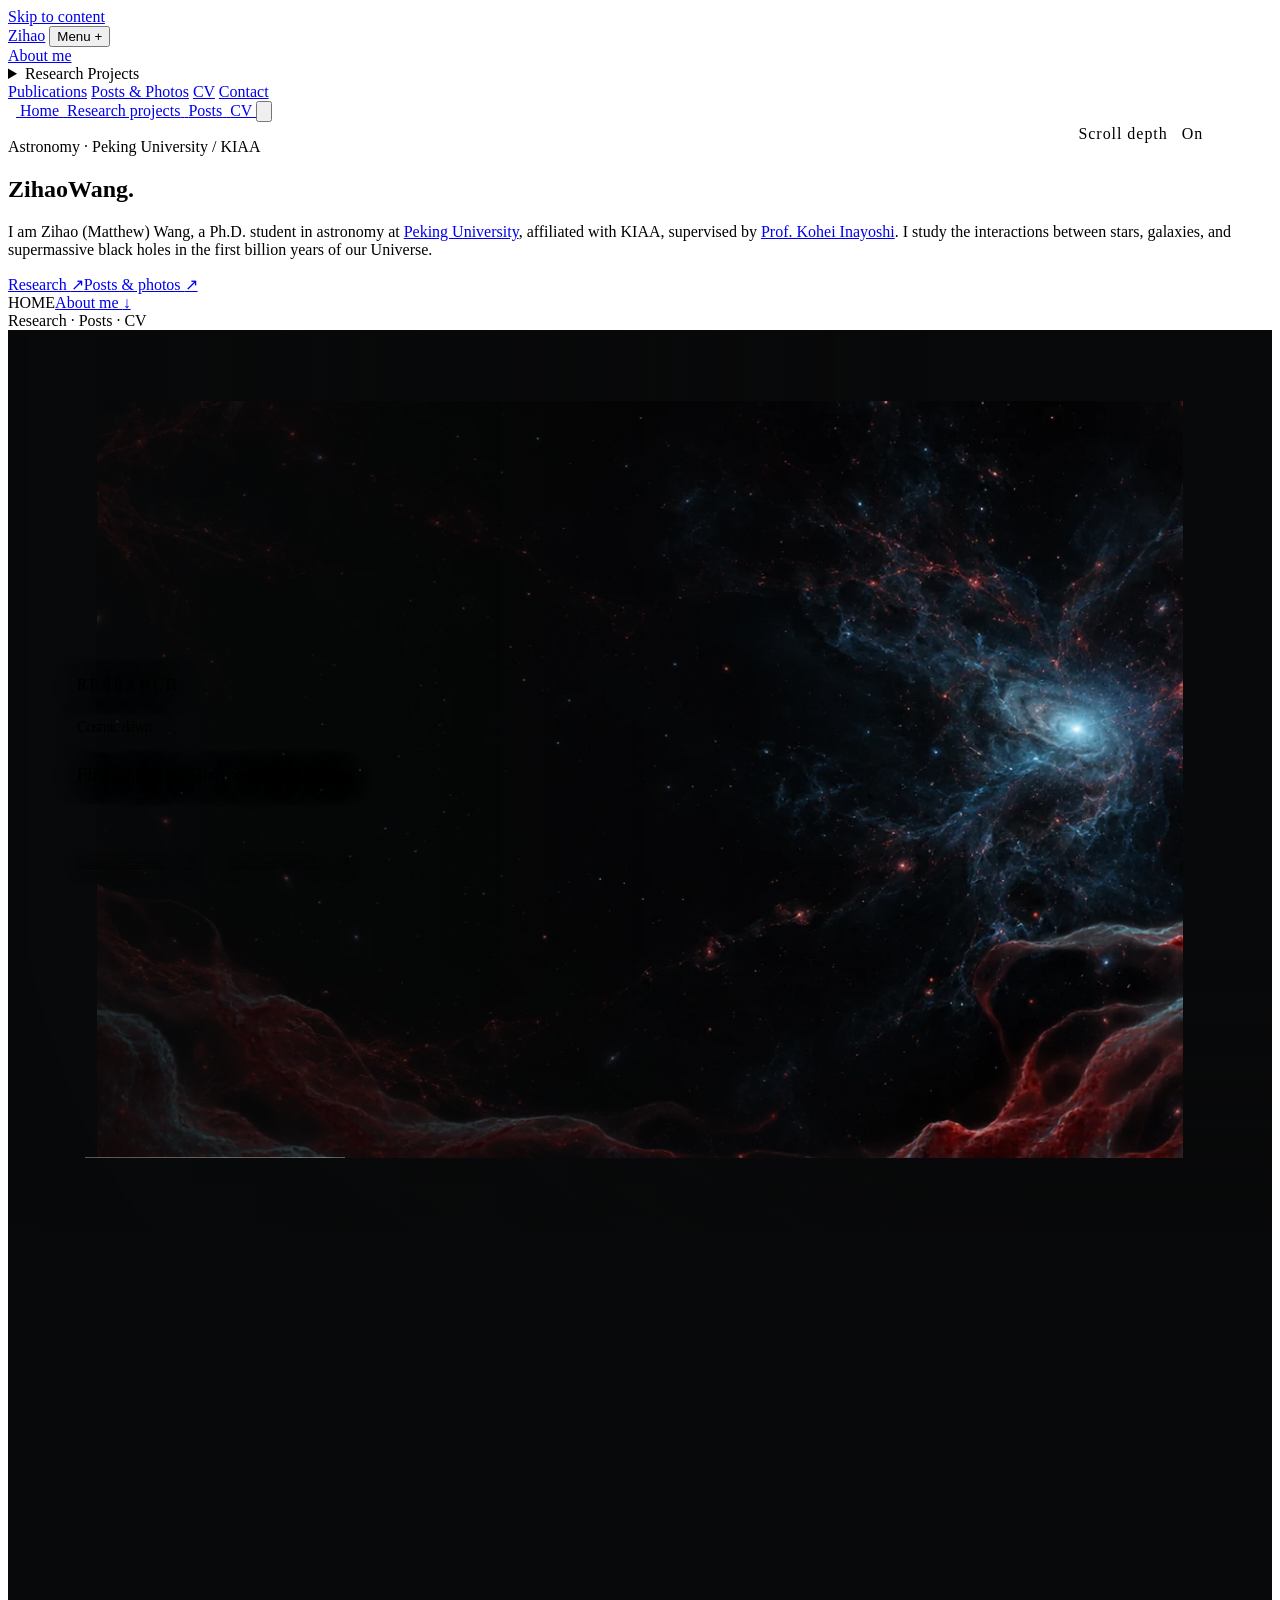
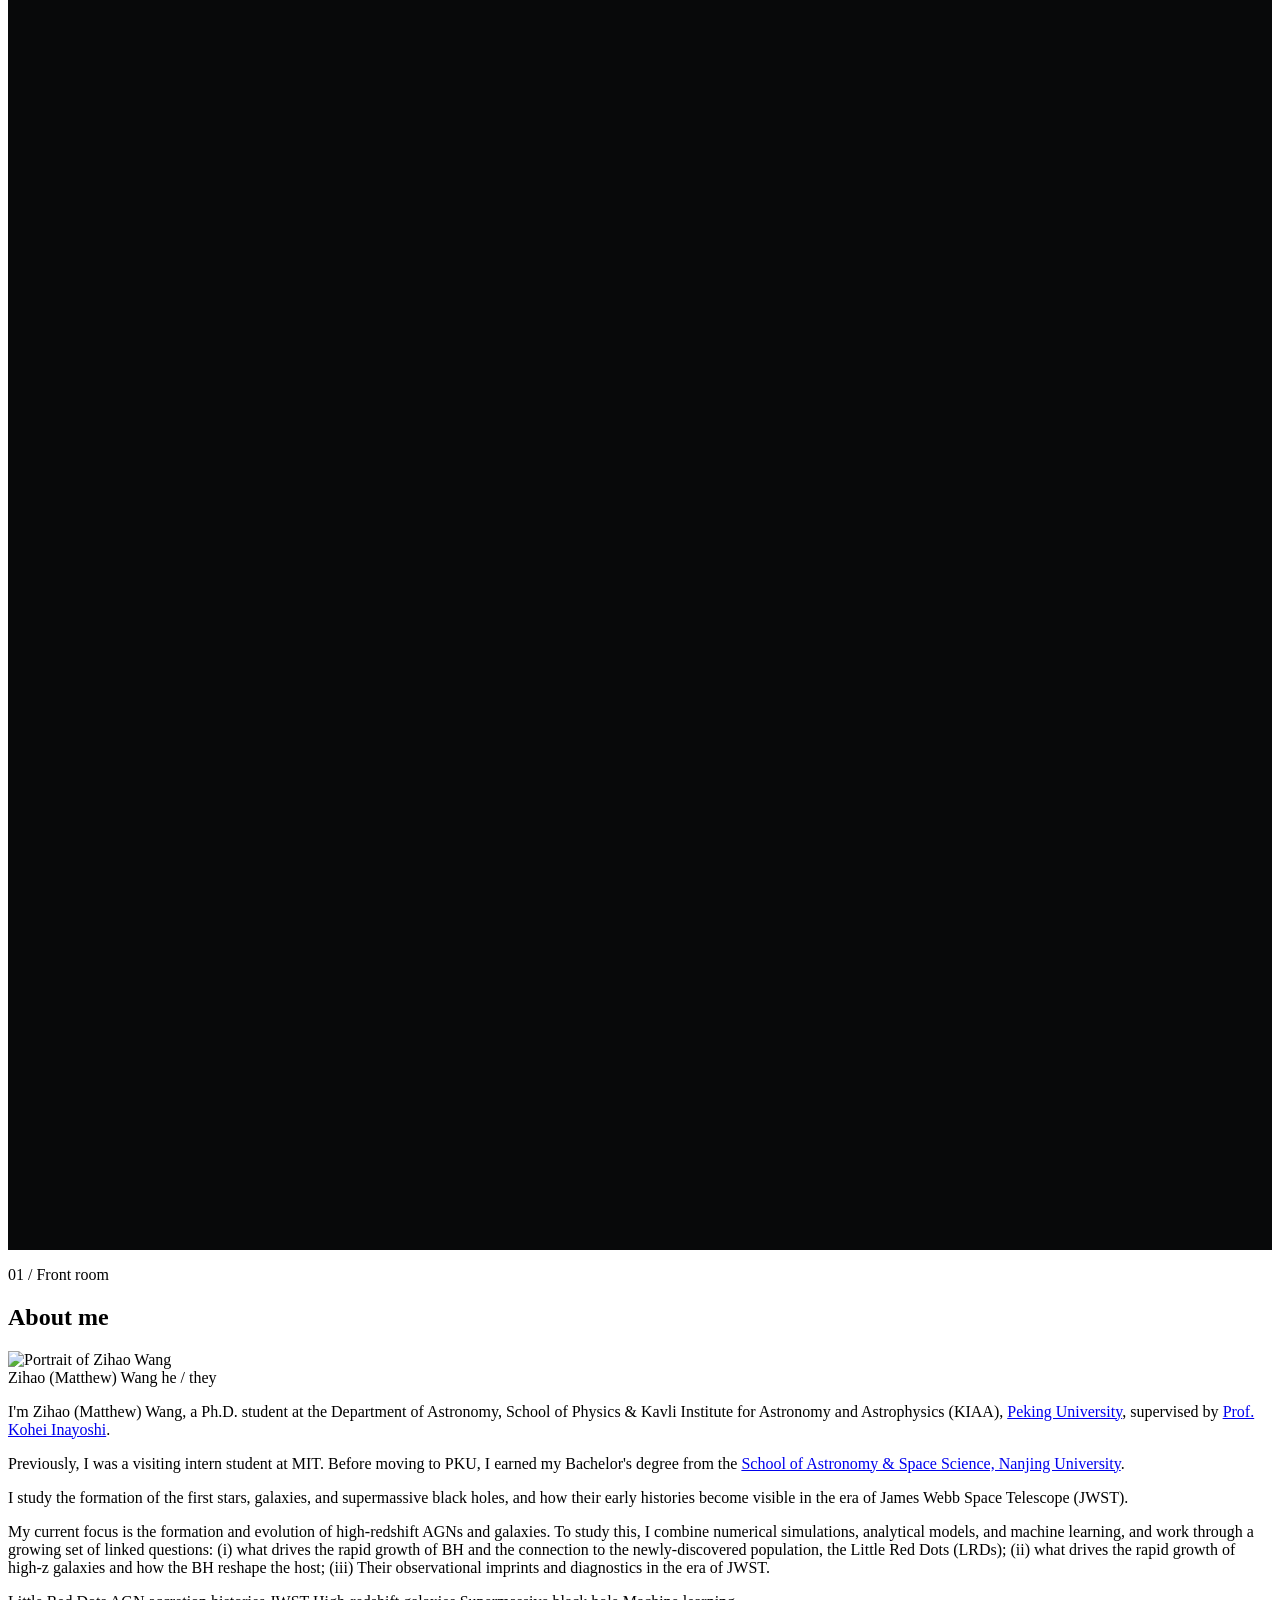
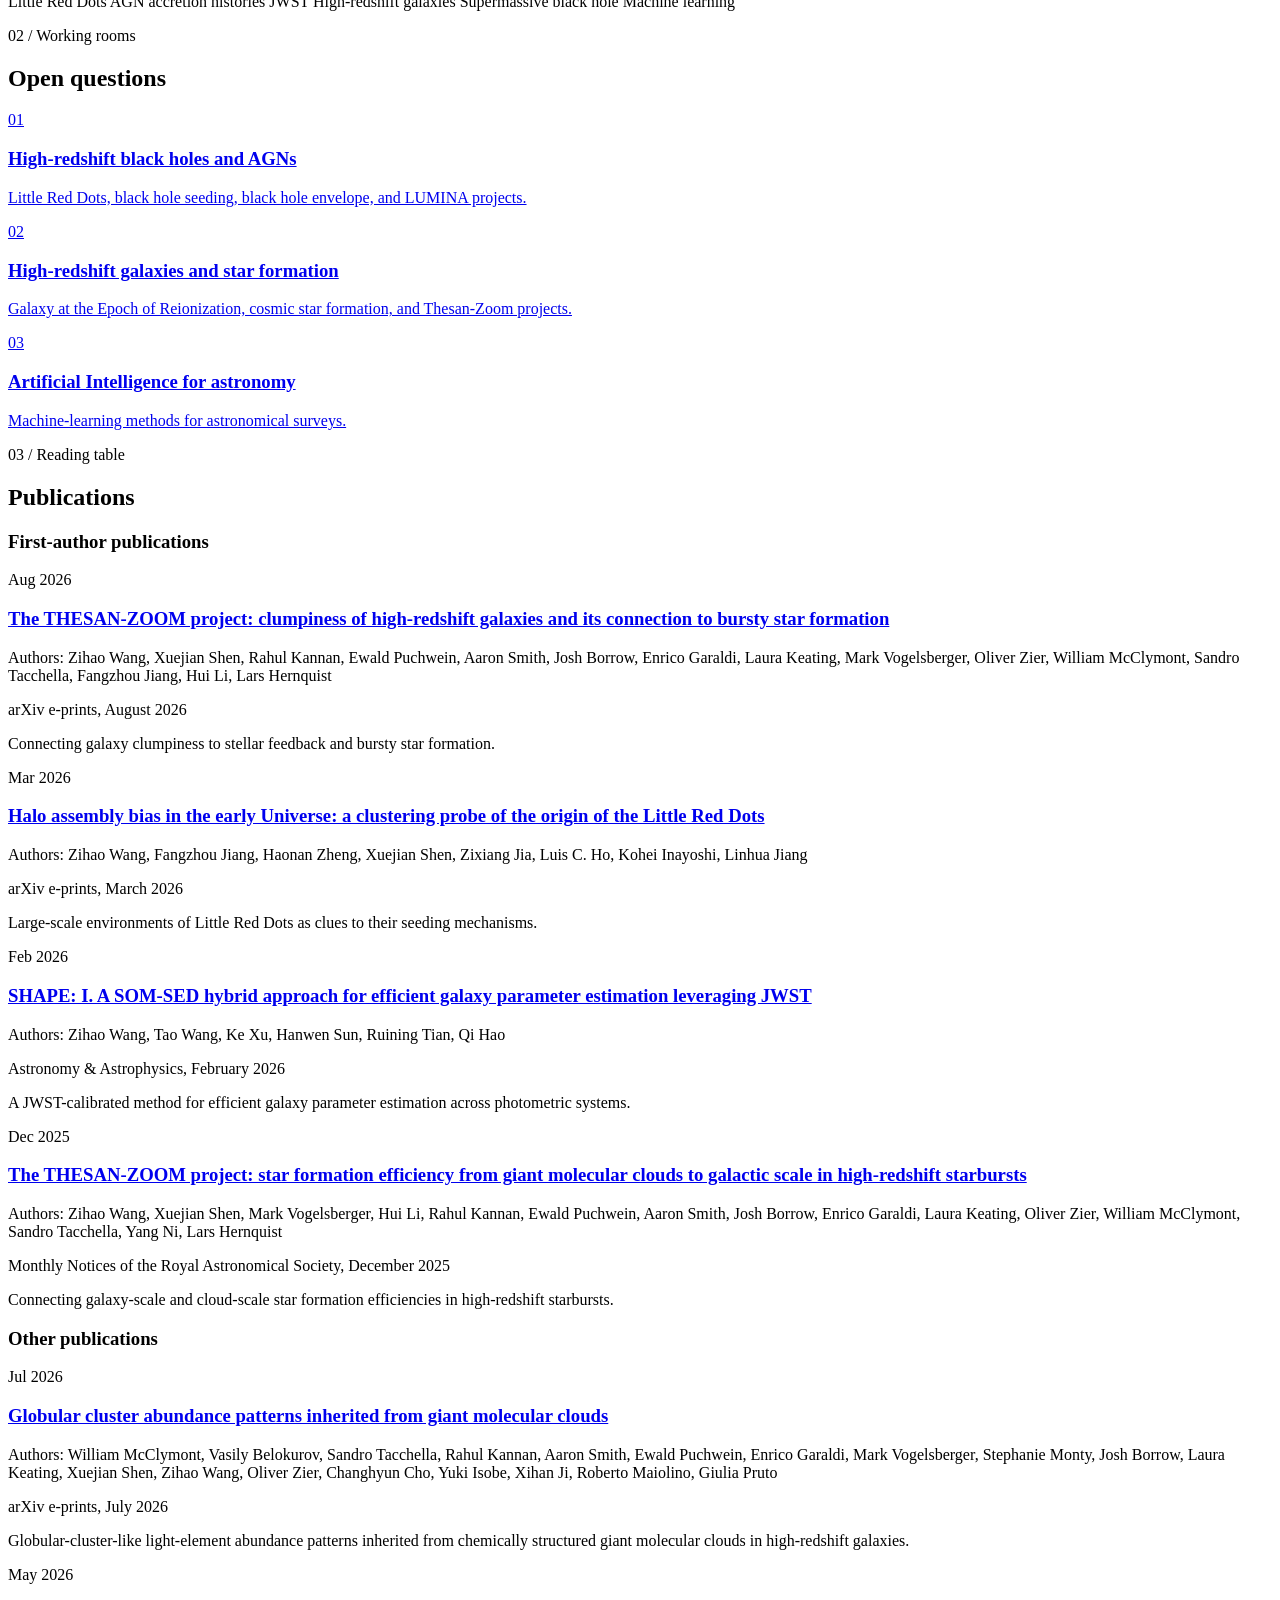
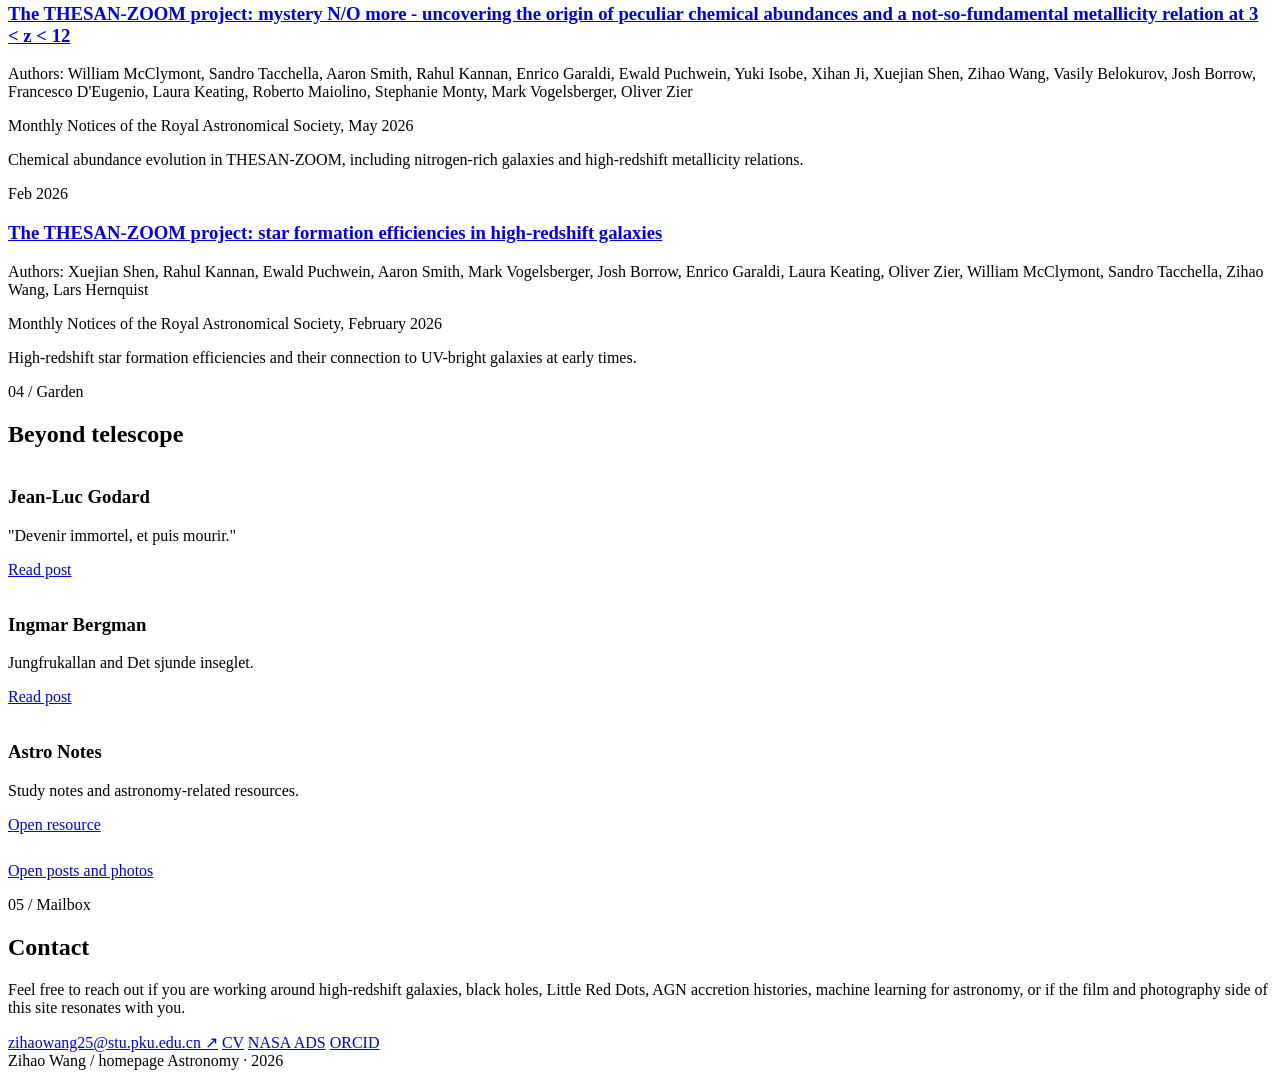
==== commit ac8d3a5e: "Add immersive cosmic depth scrolling to homepage" ====
--- a/index.html
+++ b/index.html
@@ -71,7 +71,7 @@
     </script>
     <link rel="stylesheet" href="assets/css/site.css" />
     <link rel="stylesheet" href="assets/css/home.css?v=20260906-original-lines" />
-    <link rel="stylesheet" href="assets/css/home-parallax.css?v=20260913" />
+    <link rel="stylesheet" href="assets/css/home-parallax.css?v=20260924" />
   </head>
   <body>
     <a class="skip-link" href="#about-me">Skip to content</a>
@@ -291,6 +291,43 @@
         </div>
       </section>
 
+      <section class="cosmic-depth" aria-labelledby="cosmic-depth-title">
+        <div class="cosmic-depth-sticky">
+          <div class="cosmic-depth-art" aria-hidden="true">
+            <img
+              class="cosmic-depth-background"
+              src="assets/images/parallax/cosmic-depth-background.webp"
+              alt=""
+              loading="lazy"
+              decoding="async"
+            />
+            <img
+              class="cosmic-depth-foreground"
+              src="assets/images/parallax/cosmic-depth-foreground.webp"
+              alt=""
+              loading="lazy"
+              decoding="async"
+            />
+          </div>
+          <div class="cosmic-depth-content">
+            <p class="cosmic-depth-kicker">Research</p>
+            <h2 id="cosmic-depth-title">Cosmic dawn</h2>
+            <p class="cosmic-depth-lead">
+              First galaxies. Growing black holes.
+            </p>
+            <div class="cosmic-depth-links">
+              <a href="pages/high-redshift-galaxies-star-formation.html"
+                >Galaxy formation <span aria-hidden="true">↗</span></a
+              >
+              <a href="pages/high-redshift-black-holes-agns.html"
+                >Black hole growth <span aria-hidden="true">↗</span></a
+              >
+            </div>
+          </div>
+          <div class="cosmic-depth-track" aria-hidden="true"><span></span></div>
+        </div>
+      </section>
+
       <section id="about-me" aria-labelledby="about-me-title">
         <div class="section-inner">
           <div class="section-head">
@@ -387,8 +424,8 @@
                 class="tile-visual"
                 aria-hidden="true"
                 data-parallax-scene="image"
-                data-parallax-depth="0.10"
-                data-parallax-limit="28"
+                data-parallax-depth="0.24"
+                data-parallax-limit="64"
               ></div>
               <div class="tile-body">
                 <div class="index">01</div>
@@ -408,8 +445,8 @@
                 class="tile-visual"
                 aria-hidden="true"
                 data-parallax-scene="image"
-                data-parallax-depth="0.14"
-                data-parallax-limit="28"
+                data-parallax-depth="0.28"
+                data-parallax-limit="72"
               ></div>
               <div class="tile-body">
                 <div class="index">02</div>
@@ -429,8 +466,8 @@
                 class="tile-visual"
                 aria-hidden="true"
                 data-parallax-scene="image"
-                data-parallax-depth="0.08"
-                data-parallax-limit="28"
+                data-parallax-depth="0.21"
+                data-parallax-limit="60"
               ></div>
               <div class="tile-body">
                 <div class="index">03</div>
@@ -672,8 +709,8 @@
               <div
                 class="post-cover"
                 data-parallax-scene="image"
-                data-parallax-depth="0.09"
-                data-parallax-limit="28"
+                data-parallax-depth="0.24"
+                data-parallax-limit="64"
                 style="
                   background-image: url(&quot;assets/images/journal/godard.webp&quot;);
                 "
@@ -696,8 +733,8 @@
               <div
                 class="post-cover"
                 data-parallax-scene="image"
-                data-parallax-depth="0.13"
-                data-parallax-limit="28"
+                data-parallax-depth="0.29"
+                data-parallax-limit="72"
                 style="
                   background-image: url(&quot;assets/images/journal/bergman-reviews.webp&quot;);
                 "
@@ -720,8 +757,8 @@
               <div
                 class="post-cover"
                 data-parallax-scene="image"
-                data-parallax-depth="0.10"
-                data-parallax-limit="28"
+                data-parallax-depth="0.22"
+                data-parallax-limit="60"
                 style="
                   background-image: url(&quot;assets/images/journal/button.webp&quot;);
                 "
@@ -801,6 +838,7 @@
     <script src="assets/js/site.js" defer></script>
     <script src="assets/js/home.js" defer></script>
     <script src="assets/js/home-parallax.js?v=20260913" defer></script>
+    <script src="assets/js/cosmic-depth.js?v=20260924" defer></script>
     <script type="text/javascript" id="c_n_script" src="assets/js/background-lines.js?v=original" color="255,255,255" opacity="0.18" count="120" zindex="-1"></script>
   </body>
 </html>
--- a/assets/css/home-parallax.css
+++ b/assets/css/home-parallax.css
@@ -43,7 +43,7 @@
   }
 
   /* Move the image inside its stationary frame, never its text or link hitbox.
-     32px overscan covers the capped 28px travel at either edge. */
+     76px overscan covers the capped 72px travel at either edge. */
   .parallax-ready [data-parallax-scene="image"] {
     position: relative;
     overflow: hidden;
@@ -53,7 +53,7 @@
   .parallax-ready [data-parallax-scene="image"]::before {
     content: "";
     position: absolute;
-    inset: -32px 0;
+    inset: -76px 0;
     background-image: inherit;
     background-size: cover;
     background-position: center;
@@ -66,6 +66,202 @@
   }
 }
 
+/* A pinned, scroll-scrubbed passage: the frame opens while near and far gas
+   move at deliberately different speeds. The static state is fully usable. */
+section.cosmic-depth {
+  position: relative;
+  min-height: 100svh;
+  padding: 0;
+  border-top: 0;
+  background: #08090a;
+}
+.cosmic-depth-sticky {
+  position: relative;
+  display: flex;
+  align-items: center;
+  min-height: 100svh;
+  overflow: hidden;
+  isolation: isolate;
+}
+.cosmic-depth-art {
+  position: absolute;
+  inset: 0;
+  overflow: hidden;
+  background: #08090a;
+  clip-path: inset(var(--depth-frame-y, 0) var(--depth-frame-x, 0));
+}
+.cosmic-depth-art img {
+  position: absolute;
+  inset: 0;
+  width: 100%;
+  height: 100%;
+  max-width: none;
+  object-fit: cover;
+  pointer-events: none;
+  user-select: none;
+}
+.cosmic-depth-background {
+  object-position: center;
+  transform-origin: 77% 46%;
+  transform: translate3d(0, 0, 0) scale(var(--depth-background-scale, 1));
+}
+.cosmic-depth-foreground {
+  object-position: center;
+  transform-origin: 50% 60%;
+  transform: translate3d(0, var(--depth-foreground-y, 0), 0)
+    scale(var(--depth-foreground-scale, 1));
+  opacity: var(--depth-foreground-opacity, 1);
+}
+.cosmic-depth-sticky::after {
+  content: "";
+  position: absolute;
+  inset: 0;
+  z-index: 1;
+  pointer-events: none;
+  background:
+    linear-gradient(90deg, #08090ae8 0%, #08090a88 37%, transparent 73%),
+    linear-gradient(0deg, #08090a7a, transparent 30%);
+}
+.cosmic-depth-content {
+  position: relative;
+  z-index: 2;
+  width: min(1280px, 88vw);
+  margin: auto;
+  padding: 9vh 0;
+  text-shadow: 0 2px 25px #08090a99;
+}
+.cosmic-depth-kicker {
+  margin: 0 0 24px;
+  color: var(--cyan);
+  font: 10px/1.5 var(--mono);
+  letter-spacing: 0.15em;
+  text-transform: uppercase;
+}
+.cosmic-depth-content h2 {
+  max-width: 8em;
+  margin: 0;
+  font: normal clamp(82px, 10vw, 160px) / 0.89 var(--serif);
+  letter-spacing: -0.075em;
+  transform: translate3d(0, var(--depth-title-y, 0), 0);
+}
+.cosmic-depth-lead {
+  max-width: 26em;
+  margin: 28px 0 0;
+  color: var(--ink);
+  font-size: clamp(16px, 1.5vw, 21px);
+}
+.cosmic-depth-links {
+  display: flex;
+  flex-wrap: wrap;
+  gap: 18px 34px;
+  margin-top: 34px;
+}
+.cosmic-depth-links a {
+  min-height: 44px;
+  padding: 10px 0;
+  border-bottom: 1px solid var(--red);
+  color: var(--ink);
+  font-size: 12px;
+  text-shadow: 0 2px 15px #08090a;
+}
+.cosmic-depth-links a:hover,
+.cosmic-depth-links a:focus-visible {
+  color: var(--cyan);
+}
+.cosmic-depth-links span {
+  margin-left: 20px;
+}
+.cosmic-depth-track {
+  position: absolute;
+  z-index: 2;
+  bottom: 8vh;
+  left: 6vw;
+  width: min(260px, 32vw);
+  height: 1px;
+  background: #efeae258;
+}
+.cosmic-depth-track span {
+  display: block;
+  width: 100%;
+  height: 100%;
+  background: var(--cyan);
+  transform-origin: left;
+  transform: scaleX(var(--depth-progress, 1));
+}
+.cosmic-depth-live .cosmic-depth {
+  height: 280svh;
+}
+.cosmic-depth-live .cosmic-depth-sticky {
+  position: sticky;
+  top: 0;
+  height: 100svh;
+}
+.cosmic-depth-live .cosmic-depth-background,
+.cosmic-depth-live .cosmic-depth-foreground,
+.cosmic-depth-live .cosmic-depth-content h2 {
+  will-change: transform;
+}
+.cosmic-depth-live .cosmic-depth-links {
+  opacity: calc(0.58 + 0.42 * var(--depth-links-opacity, 0));
+  transform: translate3d(0, calc(26px * (1 - var(--depth-links-opacity, 0))), 0);
+}
+.cosmic-depth-live .cosmic-depth-links:focus-within {
+  opacity: 1;
+}
+
+@media (max-width: 760px) {
+  .cosmic-depth-live .cosmic-depth {
+    height: 220svh;
+  }
+  .cosmic-depth-background {
+    object-position: 78% center;
+  }
+  .cosmic-depth-foreground {
+    inset: auto auto -4vh -15%;
+    width: 130%;
+    height: auto;
+    object-fit: contain;
+    object-position: center bottom;
+  }
+  .cosmic-depth-sticky::after {
+    background: linear-gradient(90deg, #08090ad8, #08090a55 80%);
+  }
+  .cosmic-depth-content {
+    width: calc(100% - 48px);
+    padding-bottom: 15vh;
+  }
+  .cosmic-depth-content h2 {
+    font-size: clamp(65px, 16vw, 92px);
+  }
+  .cosmic-depth-lead {
+    max-width: 18em;
+  }
+  .cosmic-depth-links {
+    flex-direction: column;
+    align-items: flex-start;
+    gap: 8px;
+    margin-top: 28px;
+  }
+  .cosmic-depth-track {
+    left: 24px;
+    width: 38vw;
+  }
+}
+
+@media (prefers-reduced-motion: reduce), print {
+  .cosmic-depth-art,
+  .cosmic-depth-art img,
+  .cosmic-depth-content h2,
+  .cosmic-depth-links,
+  .cosmic-depth-track span {
+    transform: none !important;
+    clip-path: none !important;
+  }
+  .cosmic-depth-links {
+    opacity: 1 !important;
+  }
+}
+
 @media (max-width: 760px), (prefers-reduced-motion: reduce), print {
   .parallax-control {
     display: none;
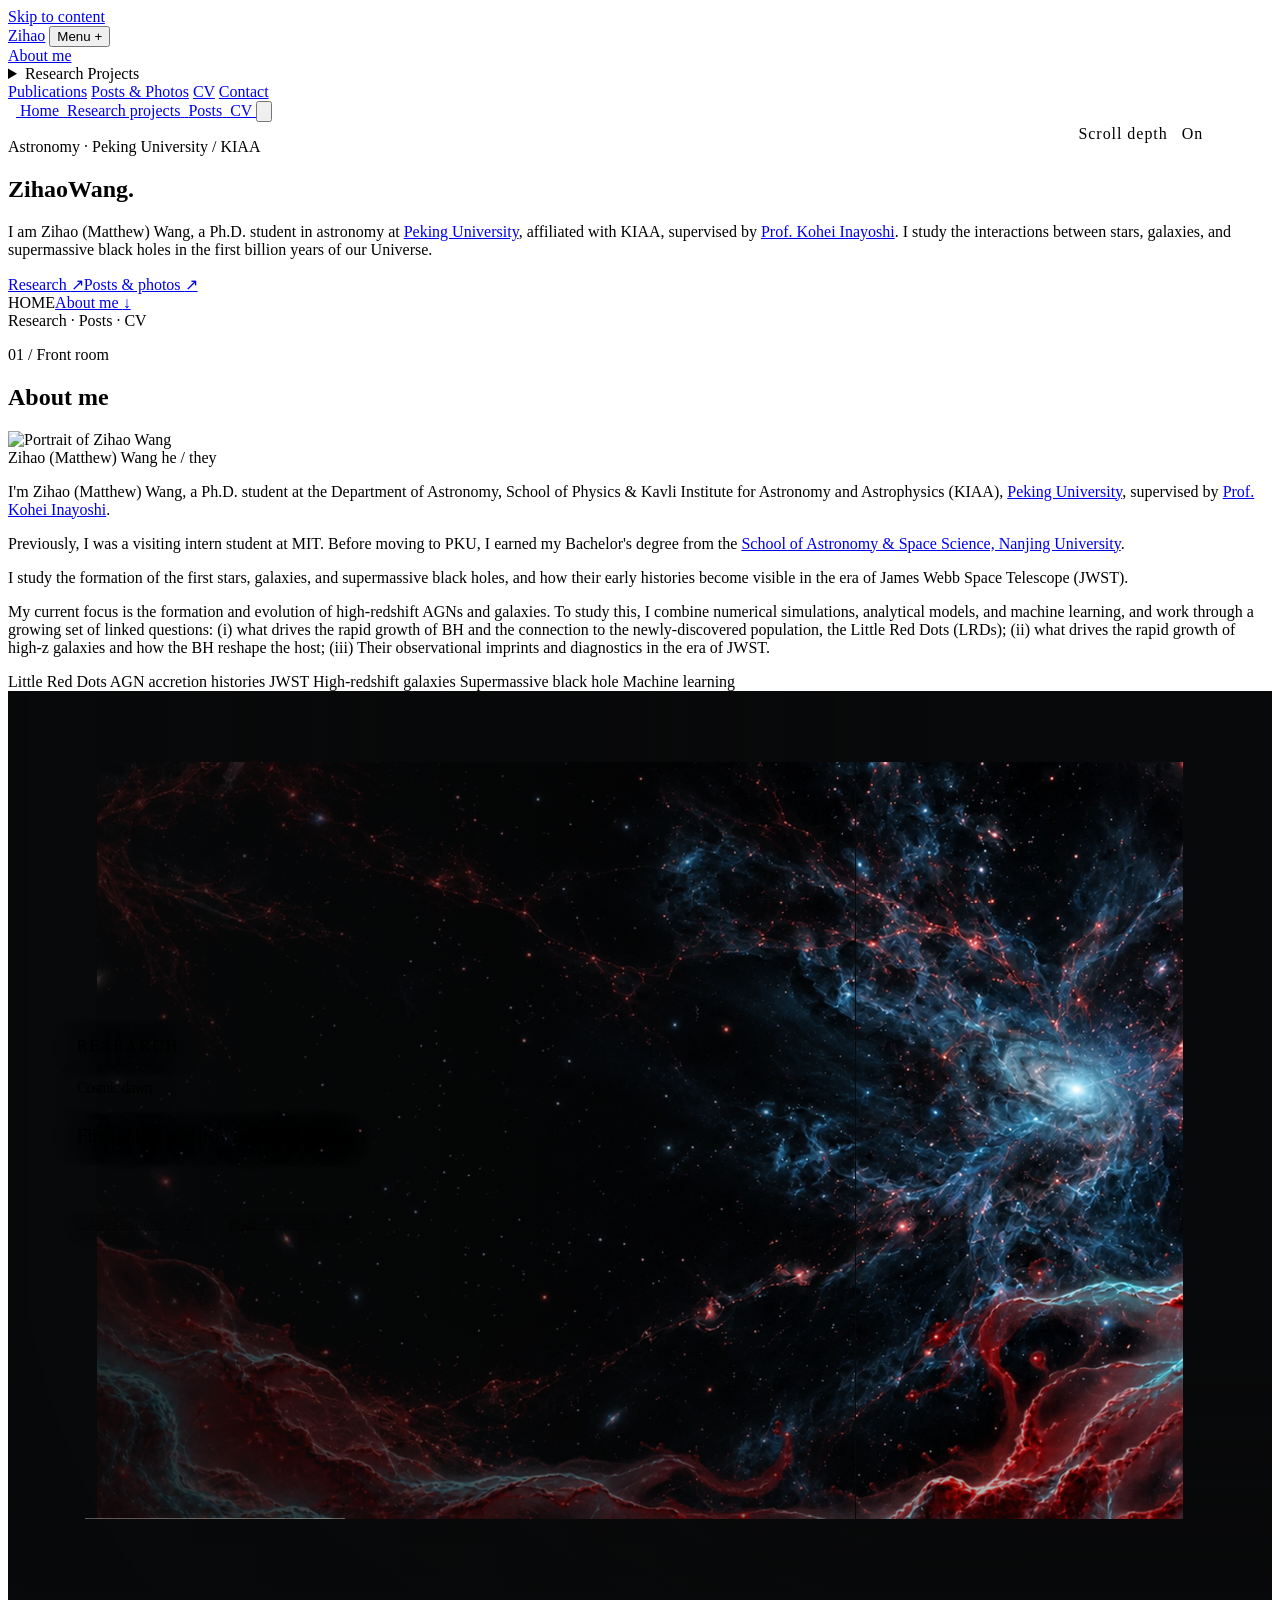
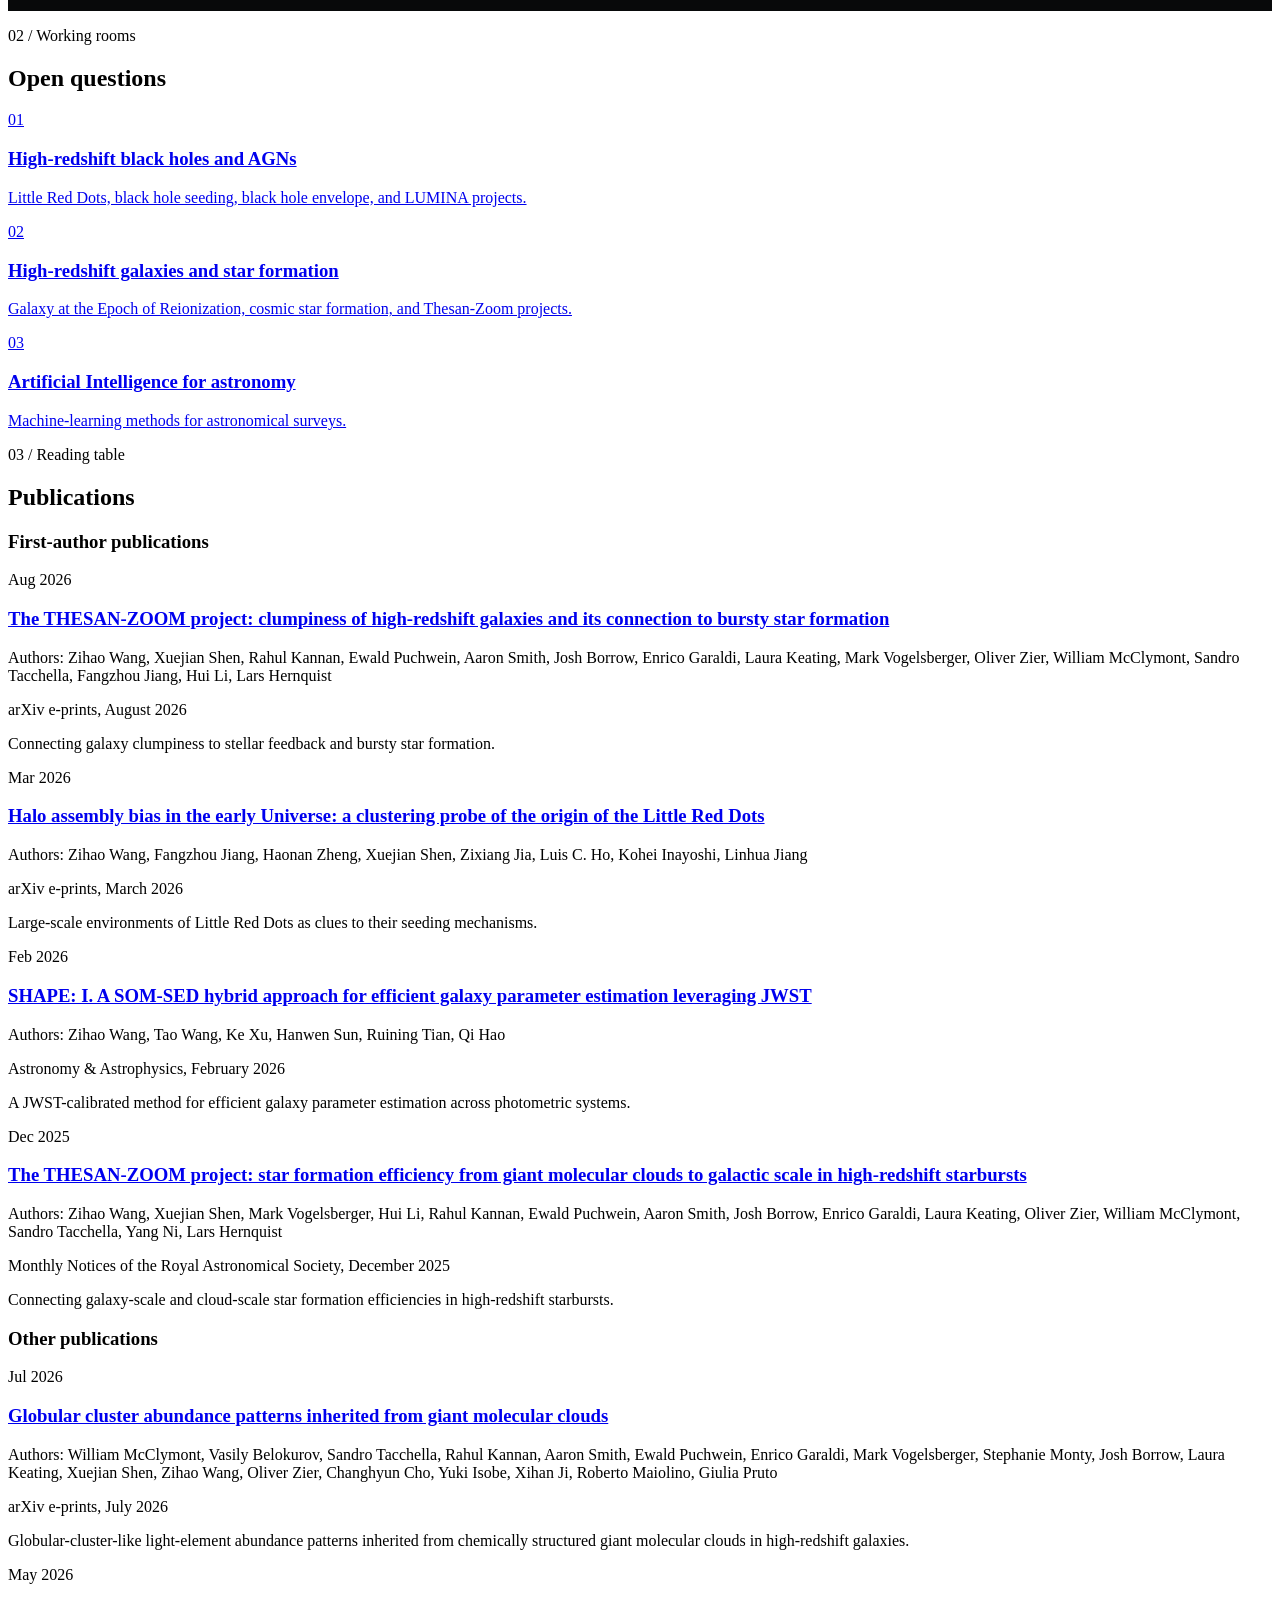
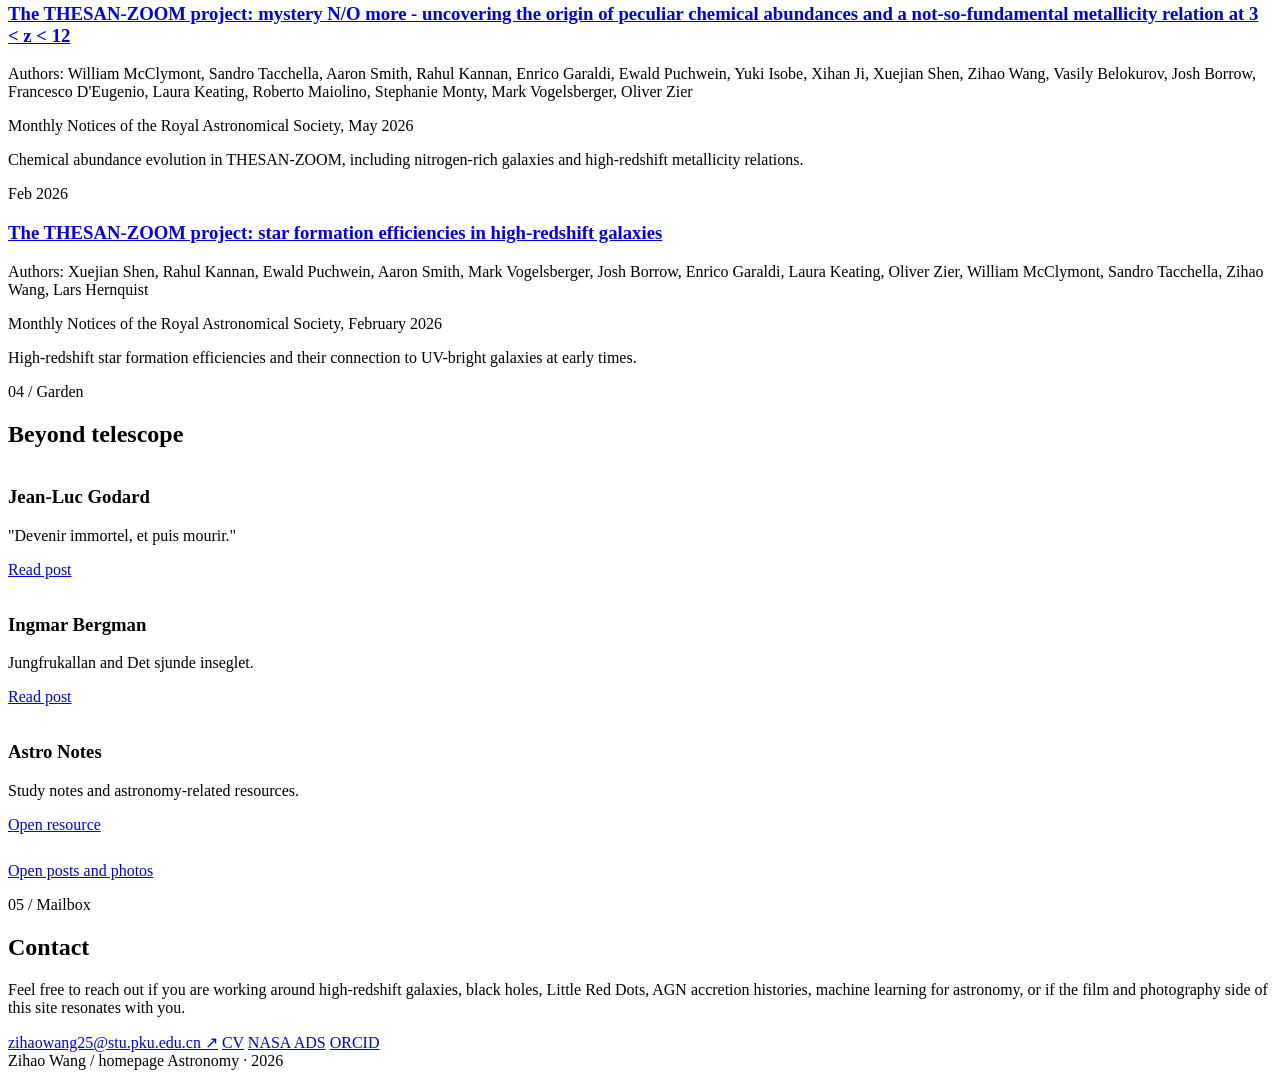
==== commit 0e9064e6: "Move cosmic depth scene and upgrade artwork to 4K" ====
--- a/index.html
+++ b/index.html
@@ -291,43 +291,6 @@
         </div>
       </section>
 
-      <section class="cosmic-depth" aria-labelledby="cosmic-depth-title">
-        <div class="cosmic-depth-sticky">
-          <div class="cosmic-depth-art" aria-hidden="true">
-            <img
-              class="cosmic-depth-background"
-              src="assets/images/parallax/cosmic-depth-background.webp"
-              alt=""
-              loading="lazy"
-              decoding="async"
-            />
-            <img
-              class="cosmic-depth-foreground"
-              src="assets/images/parallax/cosmic-depth-foreground.webp"
-              alt=""
-              loading="lazy"
-              decoding="async"
-            />
-          </div>
-          <div class="cosmic-depth-content">
-            <p class="cosmic-depth-kicker">Research</p>
-            <h2 id="cosmic-depth-title">Cosmic dawn</h2>
-            <p class="cosmic-depth-lead">
-              First galaxies. Growing black holes.
-            </p>
-            <div class="cosmic-depth-links">
-              <a href="pages/high-redshift-galaxies-star-formation.html"
-                >Galaxy formation <span aria-hidden="true">↗</span></a
-              >
-              <a href="pages/high-redshift-black-holes-agns.html"
-                >Black hole growth <span aria-hidden="true">↗</span></a
-              >
-            </div>
-          </div>
-          <div class="cosmic-depth-track" aria-hidden="true"><span></span></div>
-        </div>
-      </section>
-
       <section id="about-me" aria-labelledby="about-me-title">
         <div class="section-inner">
           <div class="section-head">
@@ -402,6 +365,43 @@
               </div>
             </div>
           </div>
+        </div>
+      </section>
+
+      <section class="cosmic-depth" aria-labelledby="cosmic-depth-title">
+        <div class="cosmic-depth-sticky">
+          <div class="cosmic-depth-art" aria-hidden="true">
+            <img
+              class="cosmic-depth-background"
+              src="assets/images/parallax/cosmic-depth-background-v2-4k.webp"
+              alt=""
+              loading="lazy"
+              decoding="async"
+            />
+            <img
+              class="cosmic-depth-foreground"
+              src="assets/images/parallax/cosmic-depth-foreground-v2-4k.webp"
+              alt=""
+              loading="lazy"
+              decoding="async"
+            />
+          </div>
+          <div class="cosmic-depth-content">
+            <p class="cosmic-depth-kicker">Research</p>
+            <h2 id="cosmic-depth-title">Cosmic dawn</h2>
+            <p class="cosmic-depth-lead">
+              First galaxies. Growing black holes.
+            </p>
+            <div class="cosmic-depth-links">
+              <a href="pages/high-redshift-galaxies-star-formation.html"
+                >Galaxy formation <span aria-hidden="true">↗</span></a
+              >
+              <a href="pages/high-redshift-black-holes-agns.html"
+                >Black hole growth <span aria-hidden="true">↗</span></a
+              >
+            </div>
+          </div>
+          <div class="cosmic-depth-track" aria-hidden="true"><span></span></div>
         </div>
       </section>
 
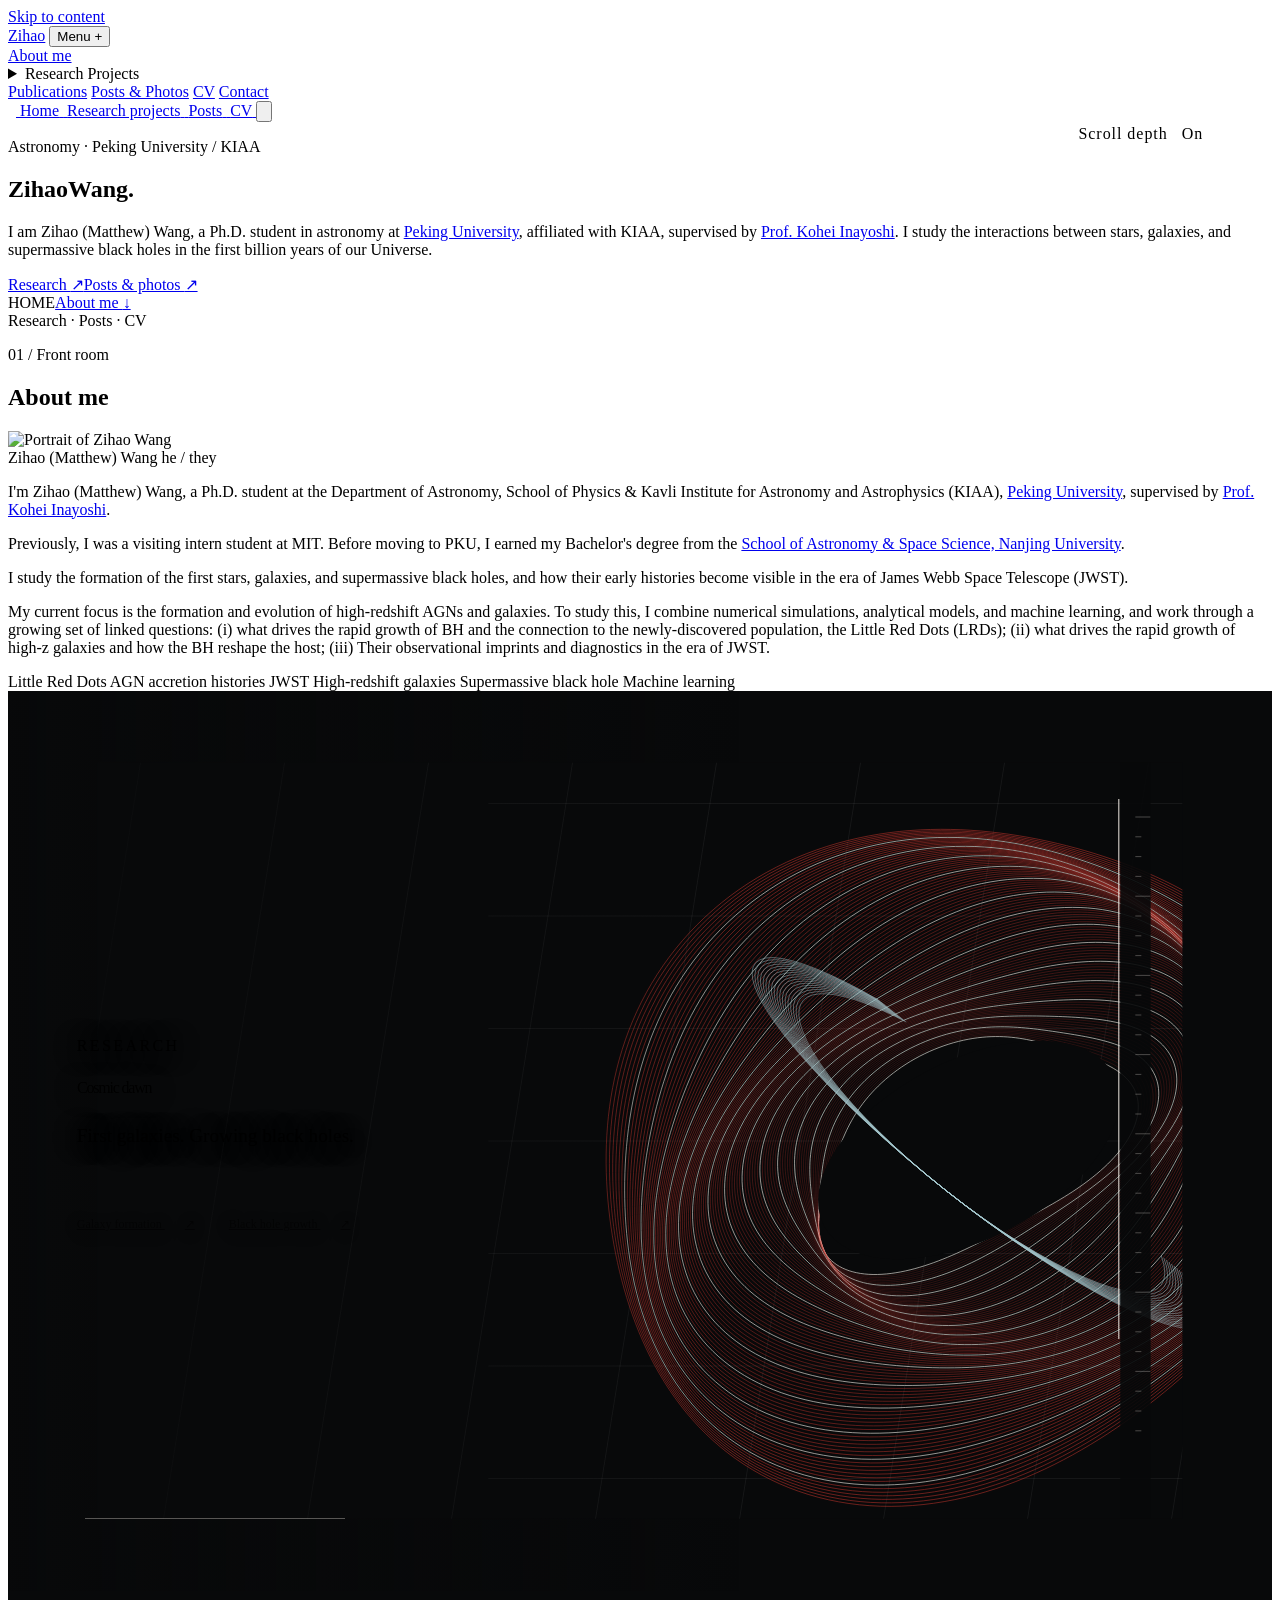
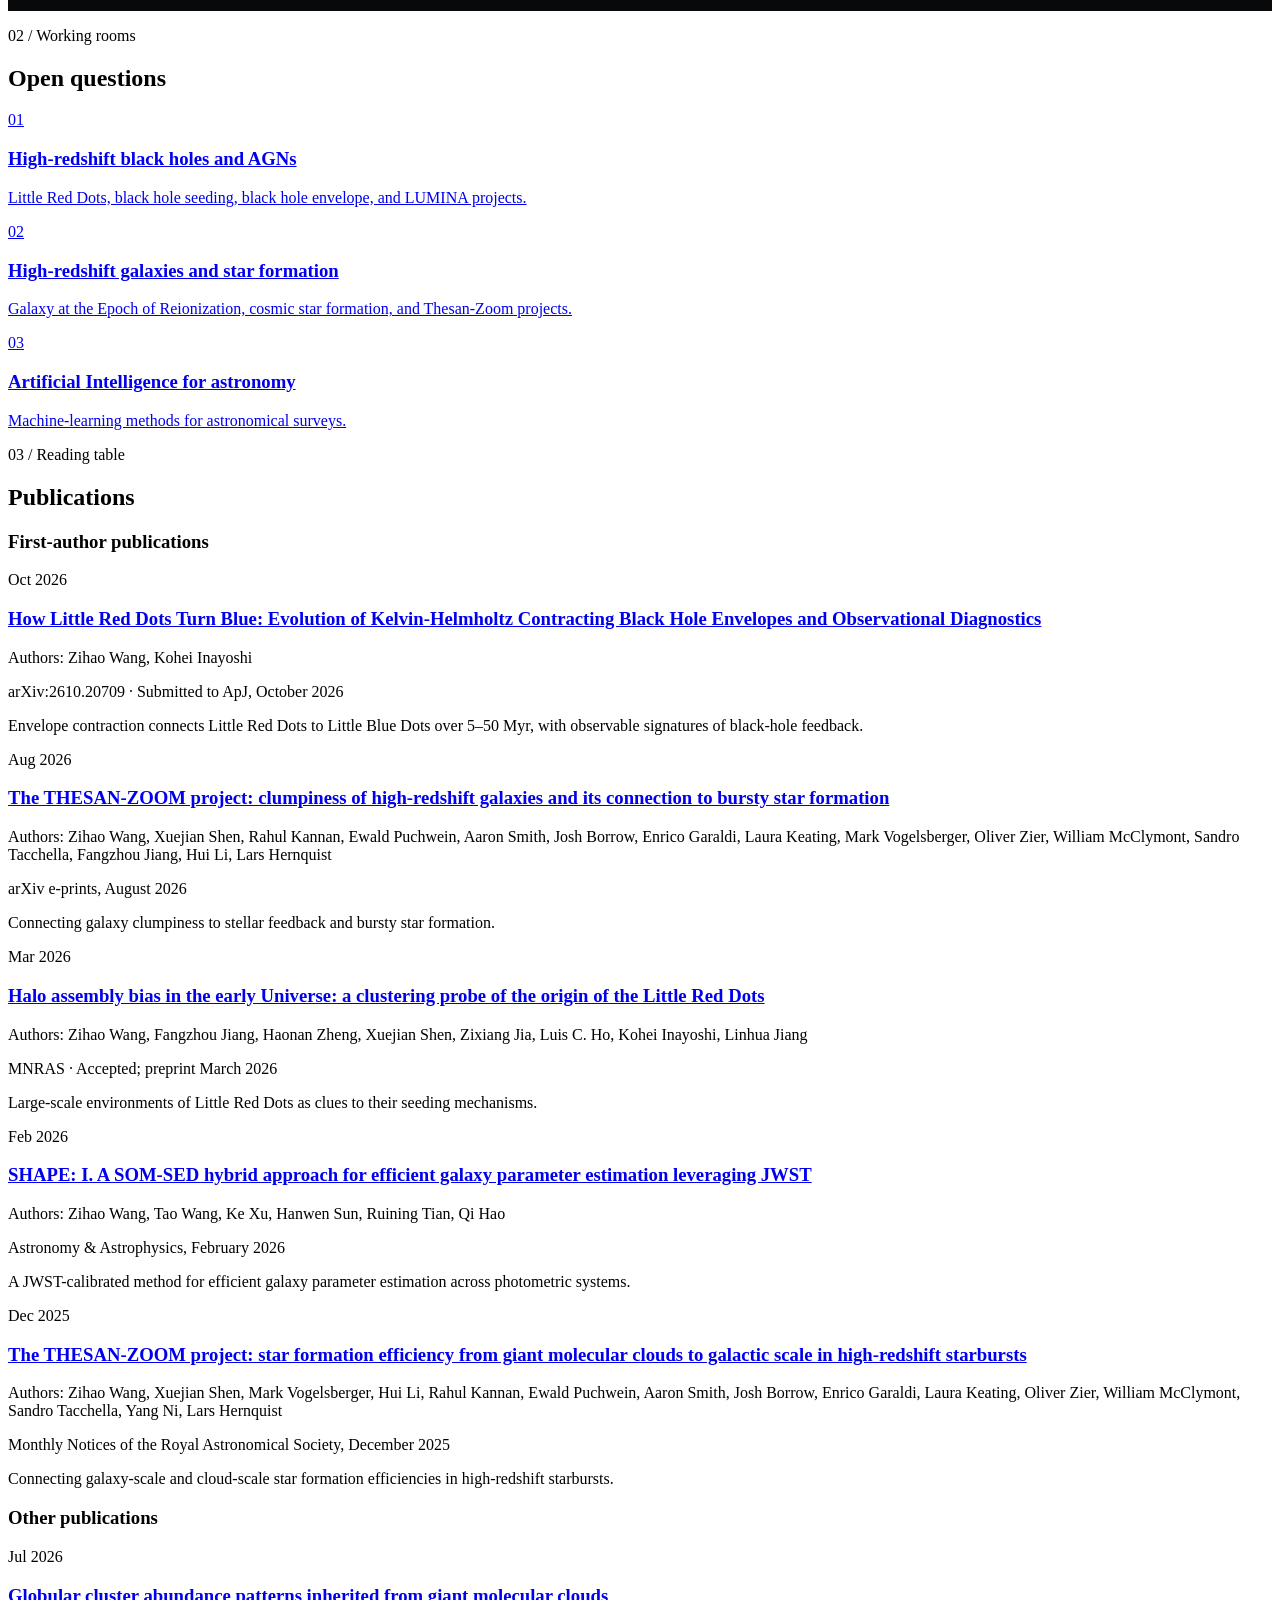
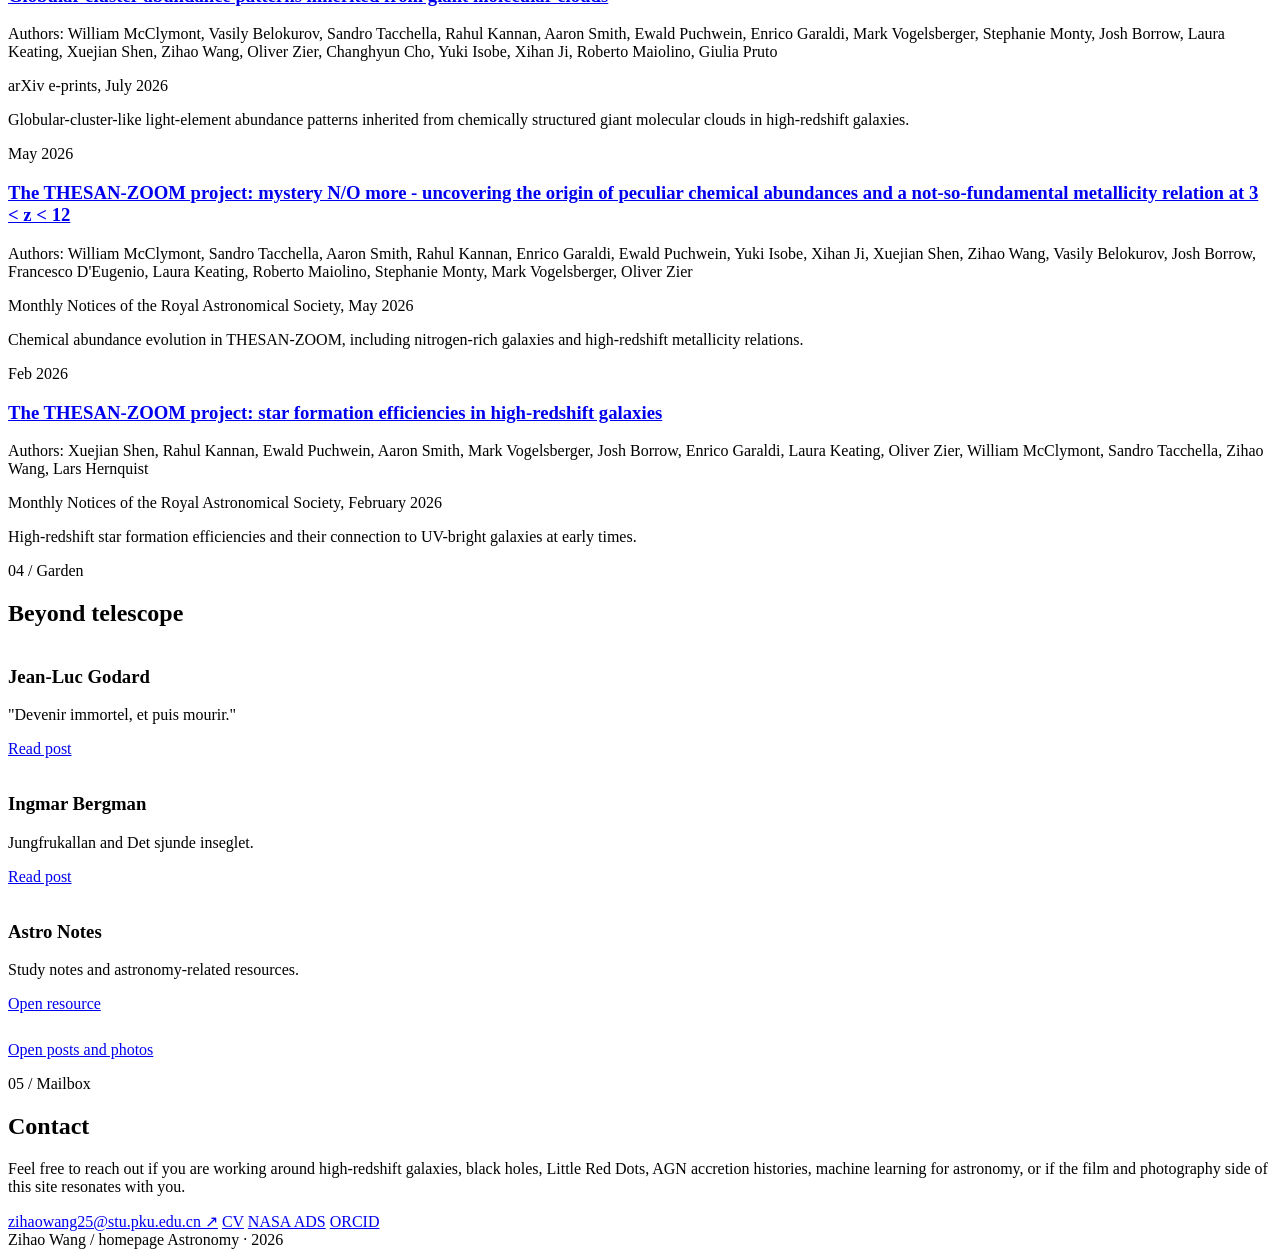
==== commit 914acfed: "Update BHE publication and accepted assembly bias paper; redraw parallax art" ====
--- a/index.html
+++ b/index.html
@@ -71,7 +71,7 @@
     </script>
     <link rel="stylesheet" href="assets/css/site.css" />
     <link rel="stylesheet" href="assets/css/home.css?v=20260906-original-lines" />
-    <link rel="stylesheet" href="assets/css/home-parallax.css?v=20260924" />
+    <link rel="stylesheet" href="assets/css/home-parallax.css?v=20261017" />
   </head>
   <body>
     <a class="skip-link" href="#about-me">Skip to content</a>
@@ -371,20 +371,15 @@
       <section class="cosmic-depth" aria-labelledby="cosmic-depth-title">
         <div class="cosmic-depth-sticky">
           <div class="cosmic-depth-art" aria-hidden="true">
-            <img
-              class="cosmic-depth-background"
-              src="assets/images/parallax/cosmic-depth-background-v2-4k.webp"
-              alt=""
-              loading="lazy"
-              decoding="async"
-            />
-            <img
-              class="cosmic-depth-foreground"
-              src="assets/images/parallax/cosmic-depth-foreground-v2-4k.webp"
-              alt=""
-              loading="lazy"
-              decoding="async"
-            />
+            <svg class="depth-fallback" viewBox="0 0 1600 1000" preserveAspectRatio="xMidYMid slice" focusable="false">
+              <g fill="none" stroke="#bd342c" stroke-width="1">
+                <ellipse cx="1100" cy="500" rx="340" ry="420" transform="rotate(25 1100 500)"/>
+                <ellipse cx="1100" cy="500" rx="280" ry="390" transform="rotate(-25 1100 500)"/>
+                <circle cx="1100" cy="500" r="260"/><circle cx="1100" cy="500" r="270"/>
+              </g>
+              <path d="M850 0V1000 M1300 0V1000 M0 500H1600" stroke="#efeae2" opacity=".16"/>
+            </svg>
+            <canvas class="depth-field"></canvas>
           </div>
           <div class="cosmic-depth-content">
             <p class="cosmic-depth-kicker">Research</p>
@@ -492,6 +487,15 @@
             <h3 class="pub-group-title">First-author publications</h3>
             <div class="pub-list">
               <article class="publication">
+                <time datetime="2026-10">Oct 2026</time>
+                <div>
+                  <h3><a href="https://arxiv.org/abs/2610.20709" target="_blank" rel="noopener noreferrer">How Little Red Dots Turn Blue: Evolution of Kelvin-Helmholtz Contracting Black Hole Envelopes and Observational Diagnostics</a></h3>
+                  <p class="authors">Authors: <span class="me">Zihao Wang</span>, Kohei Inayoshi</p>
+                  <p class="venue">arXiv:2610.20709 · Submitted to ApJ, October 2026</p>
+                  <p>Envelope contraction connects Little Red Dots to Little Blue Dots over 5–50 Myr, with observable signatures of black-hole feedback.</p>
+                </div>
+              </article>
+              <article class="publication">
                 <time datetime="2026-08">Aug 2026</time>
                 <div>
                   <h3>
@@ -534,7 +538,7 @@
                     Haonan Zheng, Xuejian Shen, Zixiang Jia, Luis C. Ho, Kohei
                     Inayoshi, Linhua Jiang
                   </p>
-                  <p class="venue">arXiv e-prints, March 2026</p>
+                  <p class="venue">MNRAS · Accepted; preprint March 2026</p>
                   <p>
                     Large-scale environments of Little Red Dots as clues to
                     their seeding mechanisms.
@@ -838,7 +842,7 @@
     <script src="assets/js/site.js" defer></script>
     <script src="assets/js/home.js" defer></script>
     <script src="assets/js/home-parallax.js?v=20260913" defer></script>
-    <script src="assets/js/cosmic-depth.js?v=20260924" defer></script>
+    <script src="assets/js/cosmic-depth.js?v=20261017" defer></script>
     <script type="text/javascript" id="c_n_script" src="assets/js/background-lines.js?v=original" color="255,255,255" opacity="0.18" count="120" zindex="-1"></script>
   </body>
 </html>
--- a/assets/css/home-parallax.css
+++ b/assets/css/home-parallax.css
@@ -66,8 +66,8 @@
   }
 }
 
-/* A pinned, scroll-scrubbed passage: the frame opens while near and far gas
-   move at deliberately different speeds. The static state is fully usable. */
+/* A pinned optical composition. Paths are redrawn at display resolution;
+   the static SVG and reduced-motion state remain fully usable. */
 section.cosmic-depth {
   position: relative;
   min-height: 100svh;
@@ -90,28 +90,14 @@
   background: #08090a;
   clip-path: inset(var(--depth-frame-y, 0) var(--depth-frame-x, 0));
 }
-.cosmic-depth-art img {
+.depth-field, .depth-fallback {
   position: absolute;
   inset: 0;
   width: 100%;
   height: 100%;
-  max-width: none;
-  object-fit: cover;
   pointer-events: none;
-  user-select: none;
-}
-.cosmic-depth-background {
-  object-position: center;
-  transform-origin: 77% 46%;
-  transform: translate3d(0, 0, 0) scale(var(--depth-background-scale, 1));
-}
-.cosmic-depth-foreground {
-  object-position: center;
-  transform-origin: 50% 60%;
-  transform: translate3d(0, var(--depth-foreground-y, 0), 0)
-    scale(var(--depth-foreground-scale, 1));
-  opacity: var(--depth-foreground-opacity, 1);
-}
+}
+.depth-drawn .depth-fallback { visibility: hidden; }
 .cosmic-depth-sticky::after {
   content: "";
   position: absolute;
@@ -119,8 +105,7 @@
   z-index: 1;
   pointer-events: none;
   background:
-    linear-gradient(90deg, #08090ae8 0%, #08090a88 37%, transparent 73%),
-    linear-gradient(0deg, #08090a7a, transparent 30%);
+    linear-gradient(90deg, #08090aee 0%, #08090a70 28%, transparent 58%);
 }
 .cosmic-depth-content {
   position: relative;
@@ -196,8 +181,6 @@
   top: 0;
   height: 100svh;
 }
-.cosmic-depth-live .cosmic-depth-background,
-.cosmic-depth-live .cosmic-depth-foreground,
 .cosmic-depth-live .cosmic-depth-content h2 {
   will-change: transform;
 }
@@ -212,16 +195,6 @@
 @media (max-width: 760px) {
   .cosmic-depth-live .cosmic-depth {
     height: 220svh;
-  }
-  .cosmic-depth-background {
-    object-position: 78% center;
-  }
-  .cosmic-depth-foreground {
-    inset: auto auto -4vh -15%;
-    width: 130%;
-    height: auto;
-    object-fit: contain;
-    object-position: center bottom;
   }
   .cosmic-depth-sticky::after {
     background: linear-gradient(90deg, #08090ad8, #08090a55 80%);
@@ -250,7 +223,6 @@
 
 @media (prefers-reduced-motion: reduce), print {
   .cosmic-depth-art,
-  .cosmic-depth-art img,
   .cosmic-depth-content h2,
   .cosmic-depth-links,
   .cosmic-depth-track span {
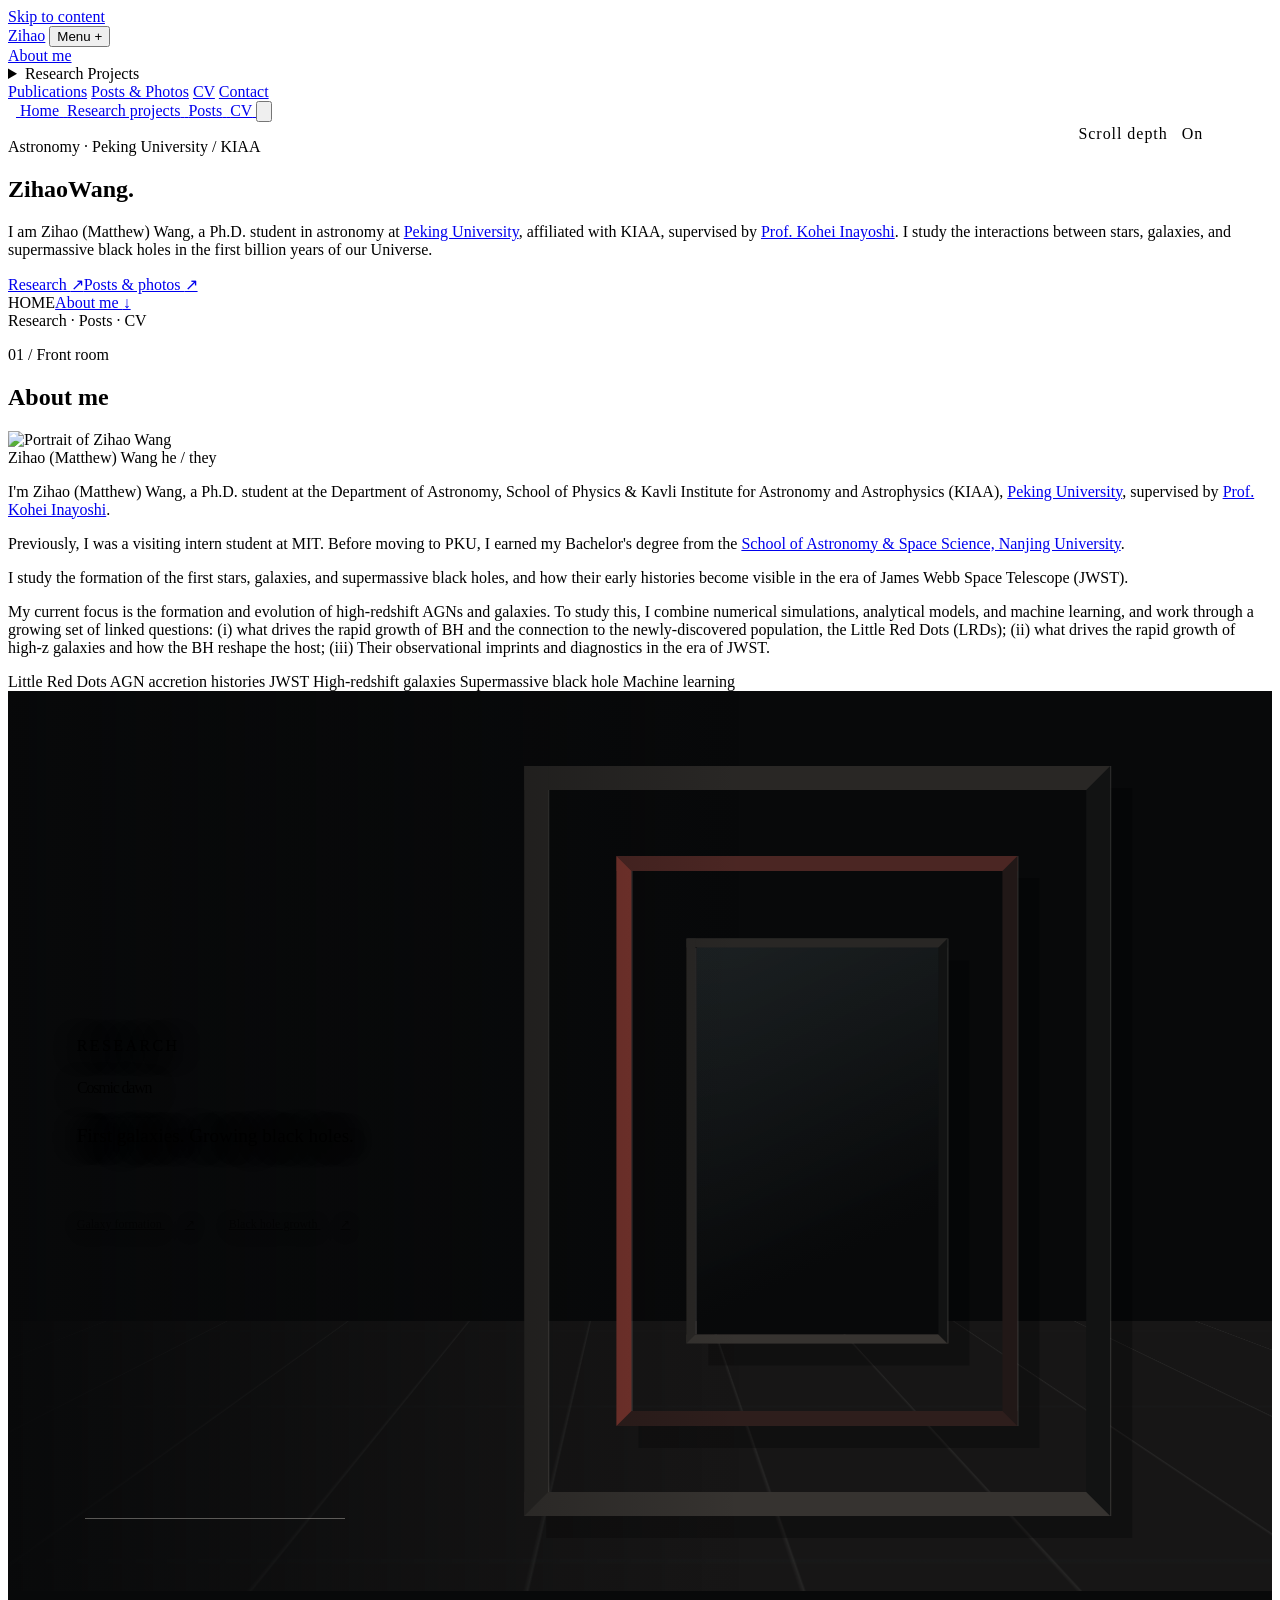
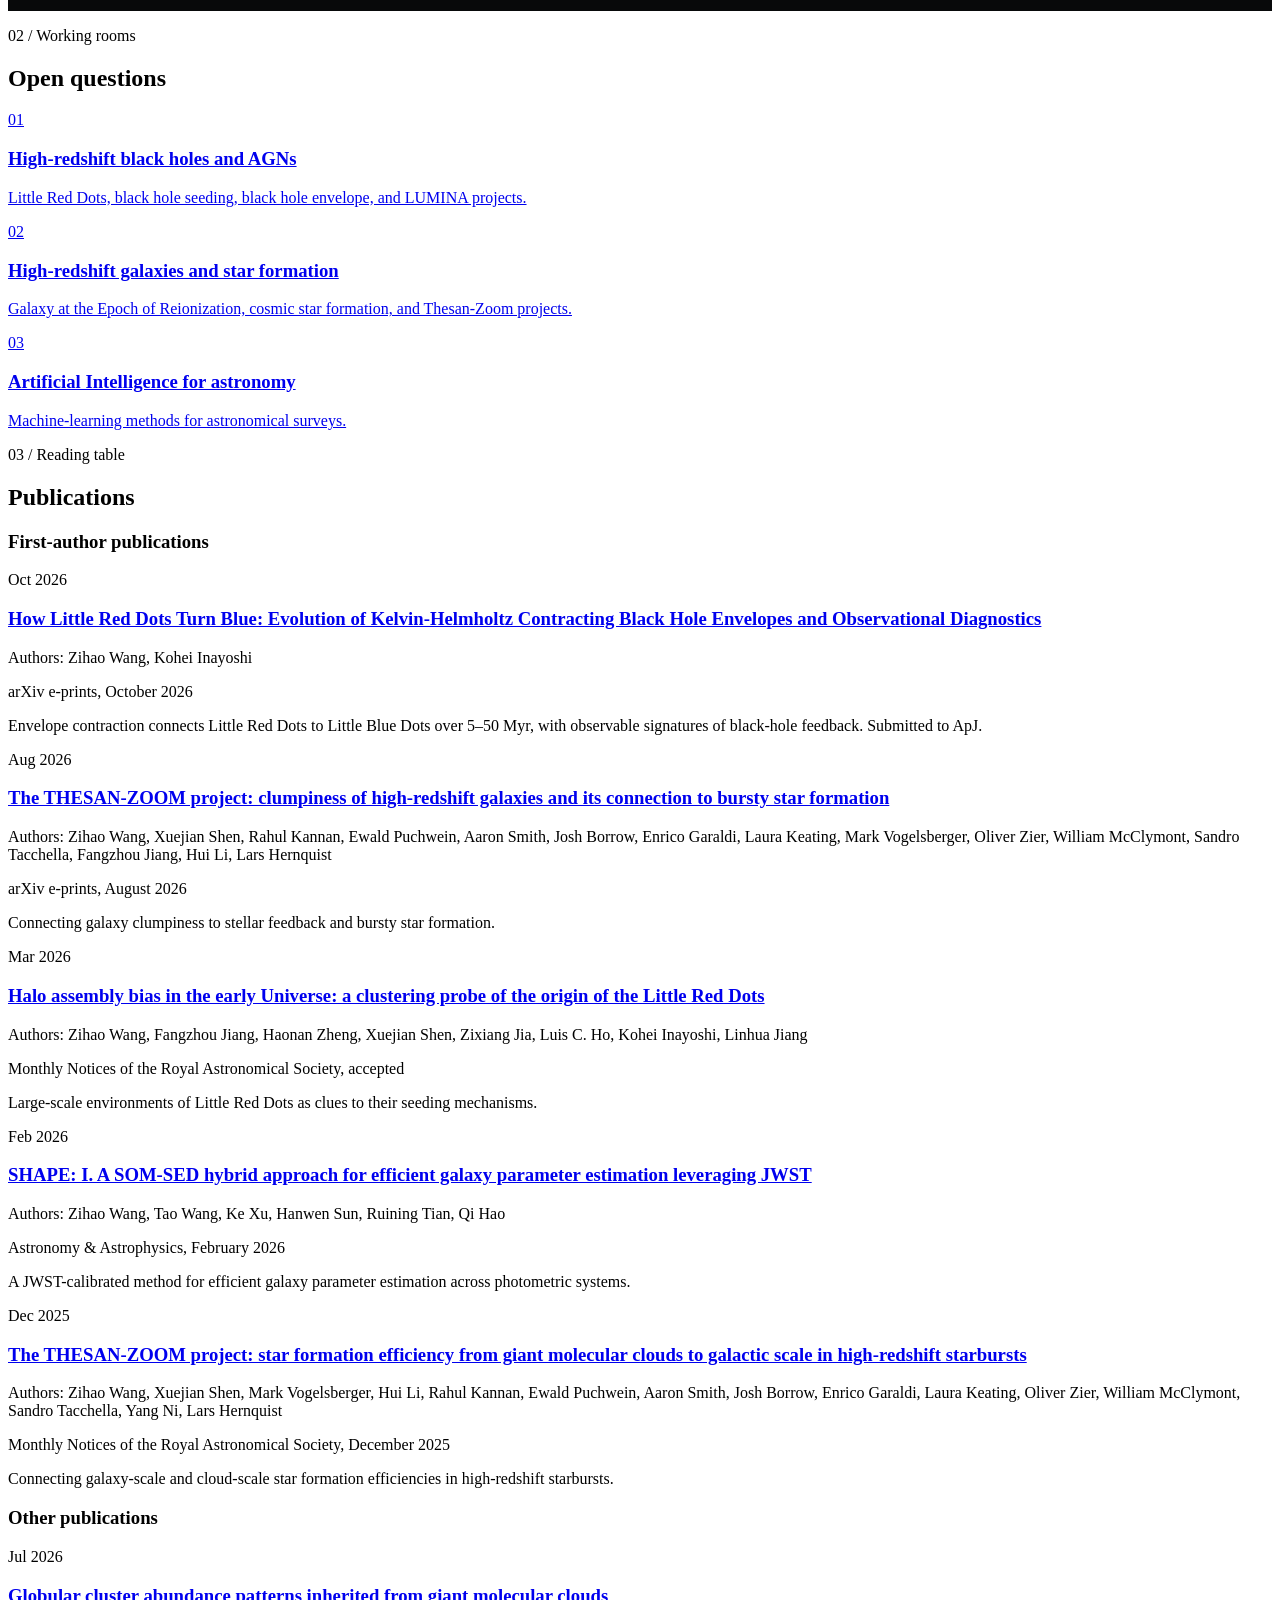
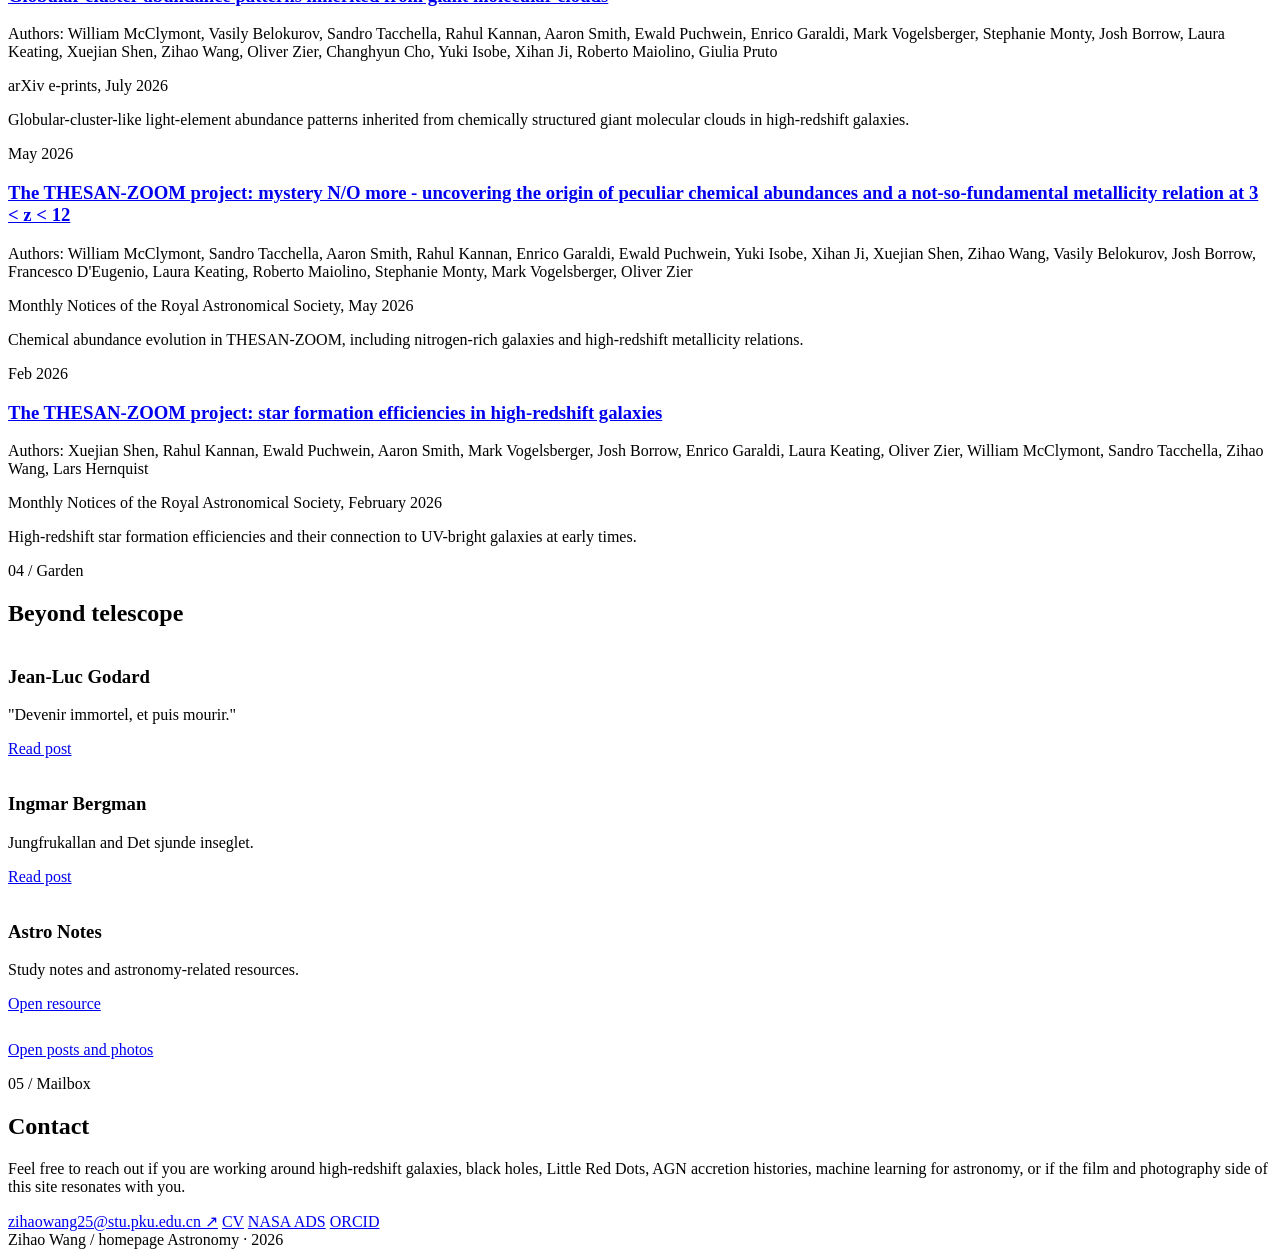
==== commit b6813a02: "Restore publication conventions and architectural collage parallax" ====
--- a/index.html
+++ b/index.html
@@ -71,7 +71,7 @@
     </script>
     <link rel="stylesheet" href="assets/css/site.css" />
     <link rel="stylesheet" href="assets/css/home.css?v=20260906-original-lines" />
-    <link rel="stylesheet" href="assets/css/home-parallax.css?v=20261017" />
+    <link rel="stylesheet" href="assets/css/home-parallax.css?v=20261017-rooms" />
   </head>
   <body>
     <a class="skip-link" href="#about-me">Skip to content</a>
@@ -371,15 +371,13 @@
       <section class="cosmic-depth" aria-labelledby="cosmic-depth-title">
         <div class="cosmic-depth-sticky">
           <div class="cosmic-depth-art" aria-hidden="true">
-            <svg class="depth-fallback" viewBox="0 0 1600 1000" preserveAspectRatio="xMidYMid slice" focusable="false">
-              <g fill="none" stroke="#bd342c" stroke-width="1">
-                <ellipse cx="1100" cy="500" rx="340" ry="420" transform="rotate(25 1100 500)"/>
-                <ellipse cx="1100" cy="500" rx="280" ry="390" transform="rotate(-25 1100 500)"/>
-                <circle cx="1100" cy="500" r="260"/><circle cx="1100" cy="500" r="270"/>
-              </g>
-              <path d="M850 0V1000 M1300 0V1000 M0 500H1600" stroke="#efeae2" opacity=".16"/>
-            </svg>
-            <canvas class="depth-field"></canvas>
+            <div class="passage-floor"></div>
+            <div class="passage-window"></div>
+            <img class="passage-house" src="assets/images/collage/judge-house.webp" alt="" loading="lazy" decoding="async" />
+            <div class="passage-frame passage-far"></div>
+            <div class="passage-frame passage-mid"></div>
+            <div class="passage-frame passage-near"></div>
+            <img class="passage-ruin" src="assets/images/collage/ruin.webp" alt="" loading="lazy" decoding="async" />
           </div>
           <div class="cosmic-depth-content">
             <p class="cosmic-depth-kicker">Research</p>
@@ -489,10 +487,25 @@
               <article class="publication">
                 <time datetime="2026-10">Oct 2026</time>
                 <div>
-                  <h3><a href="https://arxiv.org/abs/2610.20709" target="_blank" rel="noopener noreferrer">How Little Red Dots Turn Blue: Evolution of Kelvin-Helmholtz Contracting Black Hole Envelopes and Observational Diagnostics</a></h3>
-                  <p class="authors">Authors: <span class="me">Zihao Wang</span>, Kohei Inayoshi</p>
-                  <p class="venue">arXiv:2610.20709 · Submitted to ApJ, October 2026</p>
-                  <p>Envelope contraction connects Little Red Dots to Little Blue Dots over 5–50 Myr, with observable signatures of black-hole feedback.</p>
+                  <h3>
+                    <a
+                      href="https://arxiv.org/abs/2610.20709"
+                      target="_blank"
+                      rel="noopener noreferrer"
+                      >How Little Red Dots Turn Blue: Evolution of
+                      Kelvin-Helmholtz Contracting Black Hole Envelopes and
+                      Observational Diagnostics</a
+                    >
+                  </h3>
+                  <p class="authors">
+                    Authors: <span class="me">Zihao Wang</span>, Kohei Inayoshi
+                  </p>
+                  <p class="venue">arXiv e-prints, October 2026</p>
+                  <p>
+                    Envelope contraction connects Little Red Dots to Little
+                    Blue Dots over 5–50 Myr, with observable signatures of
+                    black-hole feedback. Submitted to ApJ.
+                  </p>
                 </div>
               </article>
               <article class="publication">
@@ -538,7 +551,7 @@
                     Haonan Zheng, Xuejian Shen, Zixiang Jia, Luis C. Ho, Kohei
                     Inayoshi, Linhua Jiang
                   </p>
-                  <p class="venue">MNRAS · Accepted; preprint March 2026</p>
+                  <p class="venue">Monthly Notices of the Royal Astronomical Society, accepted</p>
                   <p>
                     Large-scale environments of Little Red Dots as clues to
                     their seeding mechanisms.
@@ -842,7 +855,7 @@
     <script src="assets/js/site.js" defer></script>
     <script src="assets/js/home.js" defer></script>
     <script src="assets/js/home-parallax.js?v=20260913" defer></script>
-    <script src="assets/js/cosmic-depth.js?v=20261017" defer></script>
+    <script src="assets/js/cosmic-depth.js?v=20261017-rooms" defer></script>
     <script type="text/javascript" id="c_n_script" src="assets/js/background-lines.js?v=original" color="255,255,255" opacity="0.18" count="120" zindex="-1"></script>
   </body>
 </html>
--- a/assets/css/home-parallax.css
+++ b/assets/css/home-parallax.css
@@ -66,8 +66,8 @@
   }
 }
 
-/* A pinned optical composition. Paths are redrawn at display resolution;
-   the static SVG and reduced-motion state remain fully usable. */
+/* Layered door frames share the homepage's architectural collage vocabulary.
+   Only CSS geometry scales; photographic cutouts remain at fixed sizes. */
 section.cosmic-depth {
   position: relative;
   min-height: 100svh;
@@ -90,14 +90,26 @@
   background: #08090a;
   clip-path: inset(var(--depth-frame-y, 0) var(--depth-frame-x, 0));
 }
-.depth-field, .depth-fallback {
-  position: absolute;
-  inset: 0;
-  width: 100%;
-  height: 100%;
+.passage-frame {
+  position: absolute;
+  left: 64%;
+  top: 50%;
+  width: 42vw;
+  height: 78vh;
+  border: 24px solid #292725;
+  border-right-color: #121313;
+  border-bottom-color: #363330;
+  box-shadow: inset 1px 0 #efeae245, 1px 0 #efeae230, 22px 22px 0 #0004;
+  transform-origin: 50% 65%;
   pointer-events: none;
 }
-.depth-drawn .depth-fallback { visibility: hidden; }
+.passage-near { transform: translate(-50%, -50%) scale(var(--door-near, 1)); }
+.passage-mid { width: 29vw; height: 60vh; border-width: 15px; border-color: #4b2623 #211817 #2e1e1c #78342d; transform: translate(-50%, -50%) scale(var(--door-mid, 1)); }
+.passage-far { width: 19vw; height: 43vh; border-width: 9px; transform: translate(-50%, -50%) scale(var(--door-far, 1)); }
+.passage-window { position: absolute; width: 19vw; height: 43vh; top: 28.5%; left: 54.5%; background: linear-gradient(155deg, #a6c7ce20, #08090a 75%); }
+.passage-floor { position: absolute; inset: 70% -40% -80%; background: repeating-linear-gradient(90deg, transparent 0 119px, #efeae211 120px 121px), repeating-linear-gradient(0deg, #171616 0 119px, #efeae211 120px 121px); transform: perspective(450px) rotateX(65deg); transform-origin: center top; }
+.passage-house { position: absolute; width: min(20vw, 300px); left: 56%; bottom: 22%; opacity: .7; transform: translateY(var(--cutout-y, 0)); }
+.passage-ruin { position: absolute; width: min(32vw, 400px); right: 8%; bottom: 4%; transform: translateY(calc(var(--cutout-y, 0px) * -0.6)); }
 .cosmic-depth-sticky::after {
   content: "";
   position: absolute;
@@ -203,6 +215,12 @@
     width: calc(100% - 48px);
     padding-bottom: 15vh;
   }
+  .passage-frame { left: 73%; width: 85vw; height: 65vh; }
+  .passage-mid { width: 62vw; height: 50vh; }
+  .passage-far { width: 39vw; height: 36vh; }
+  .passage-window { left: 53.5%; top: 32%; width: 39vw; height: 36vh; }
+  .passage-house { left: 55%; width: 150px; bottom: 30%; }
+  .passage-ruin { width: 230px; right: -12%; bottom: 12%; }
   .cosmic-depth-content h2 {
     font-size: clamp(65px, 16vw, 92px);
   }
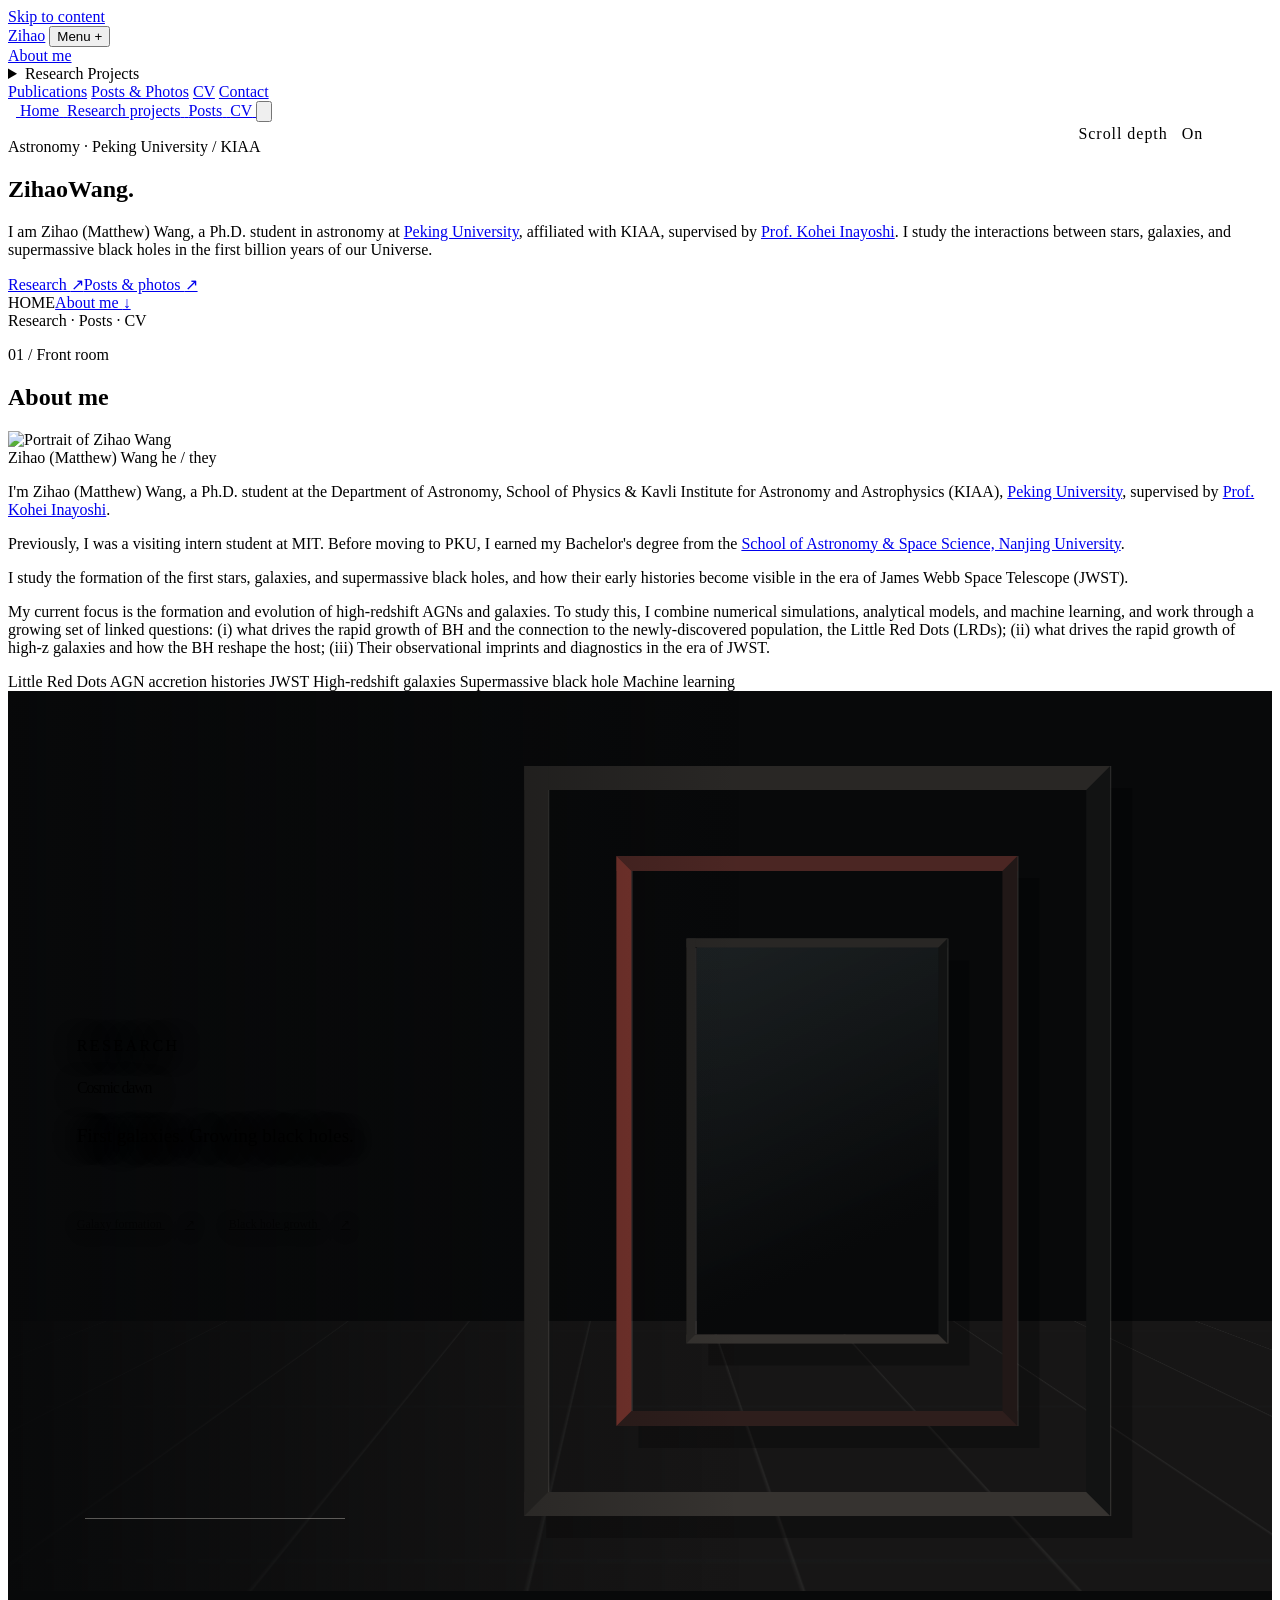
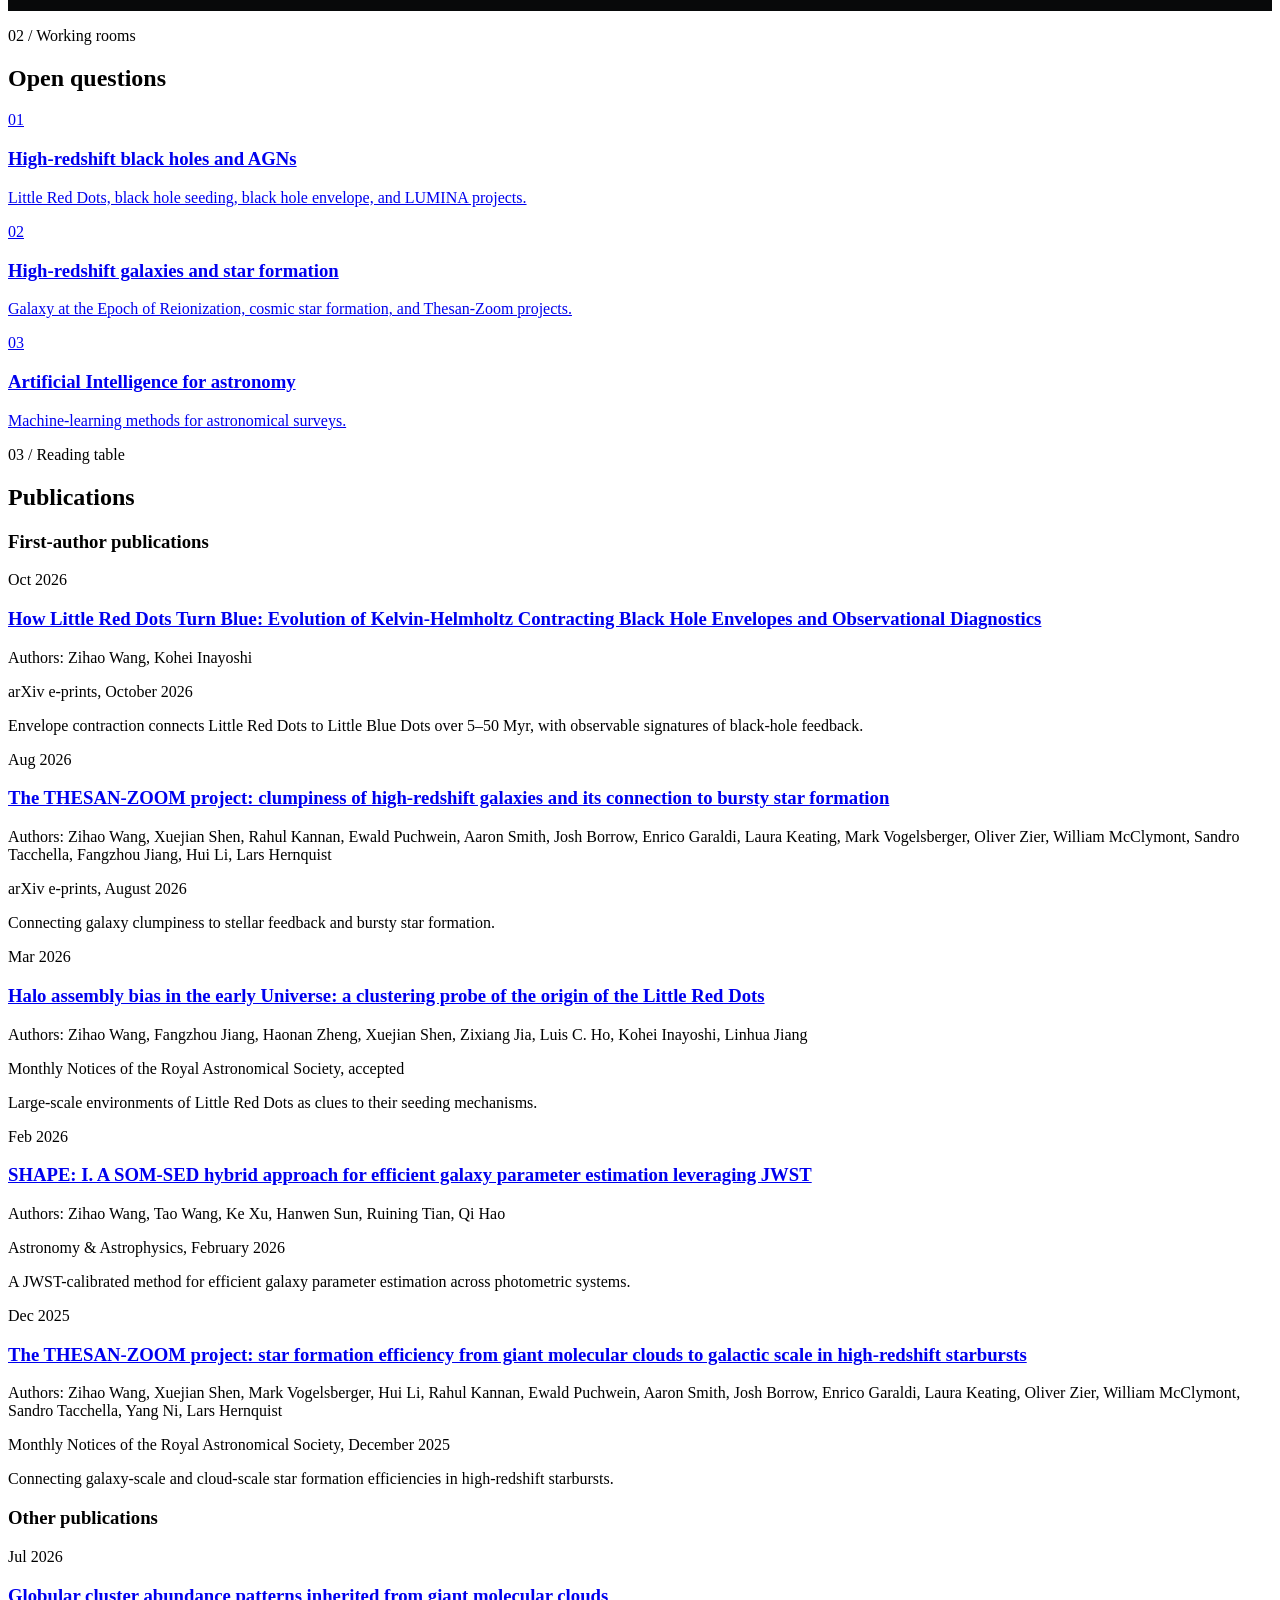
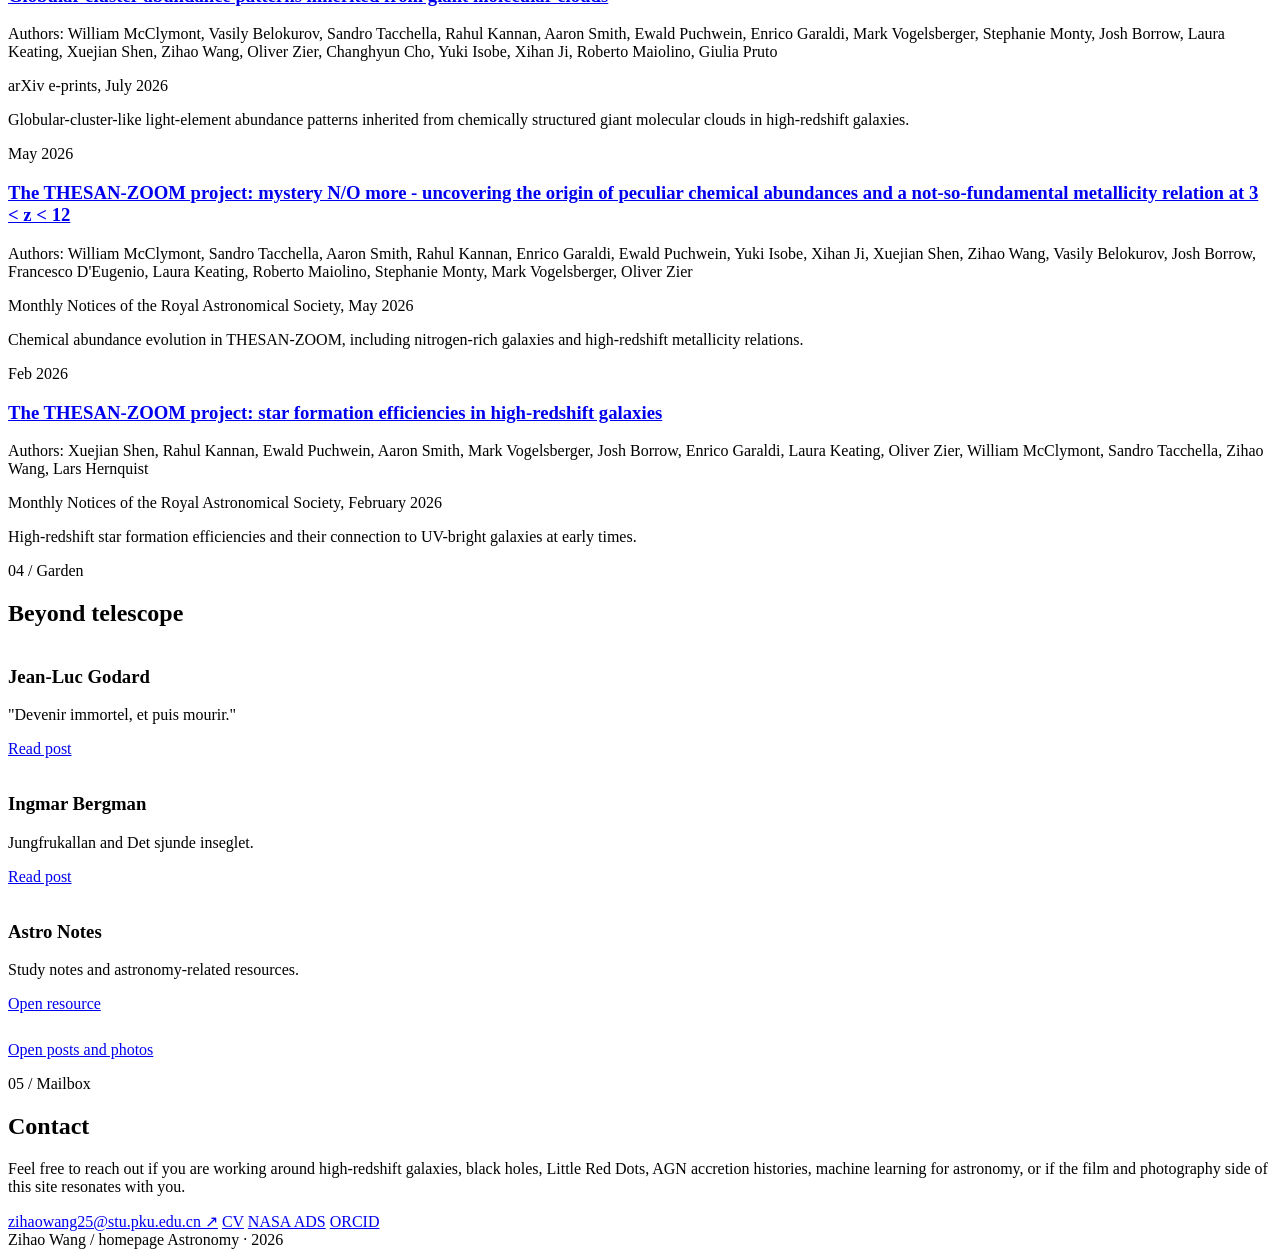
==== commit 6866c94c: "Remove journal submission status from site and CV" ====
--- a/index.html
+++ b/index.html
@@ -504,7 +504,7 @@
                   <p>
                     Envelope contraction connects Little Red Dots to Little
                     Blue Dots over 5–50 Myr, with observable signatures of
-                    black-hole feedback. Submitted to ApJ.
+                    black-hole feedback.
                   </p>
                 </div>
               </article>
